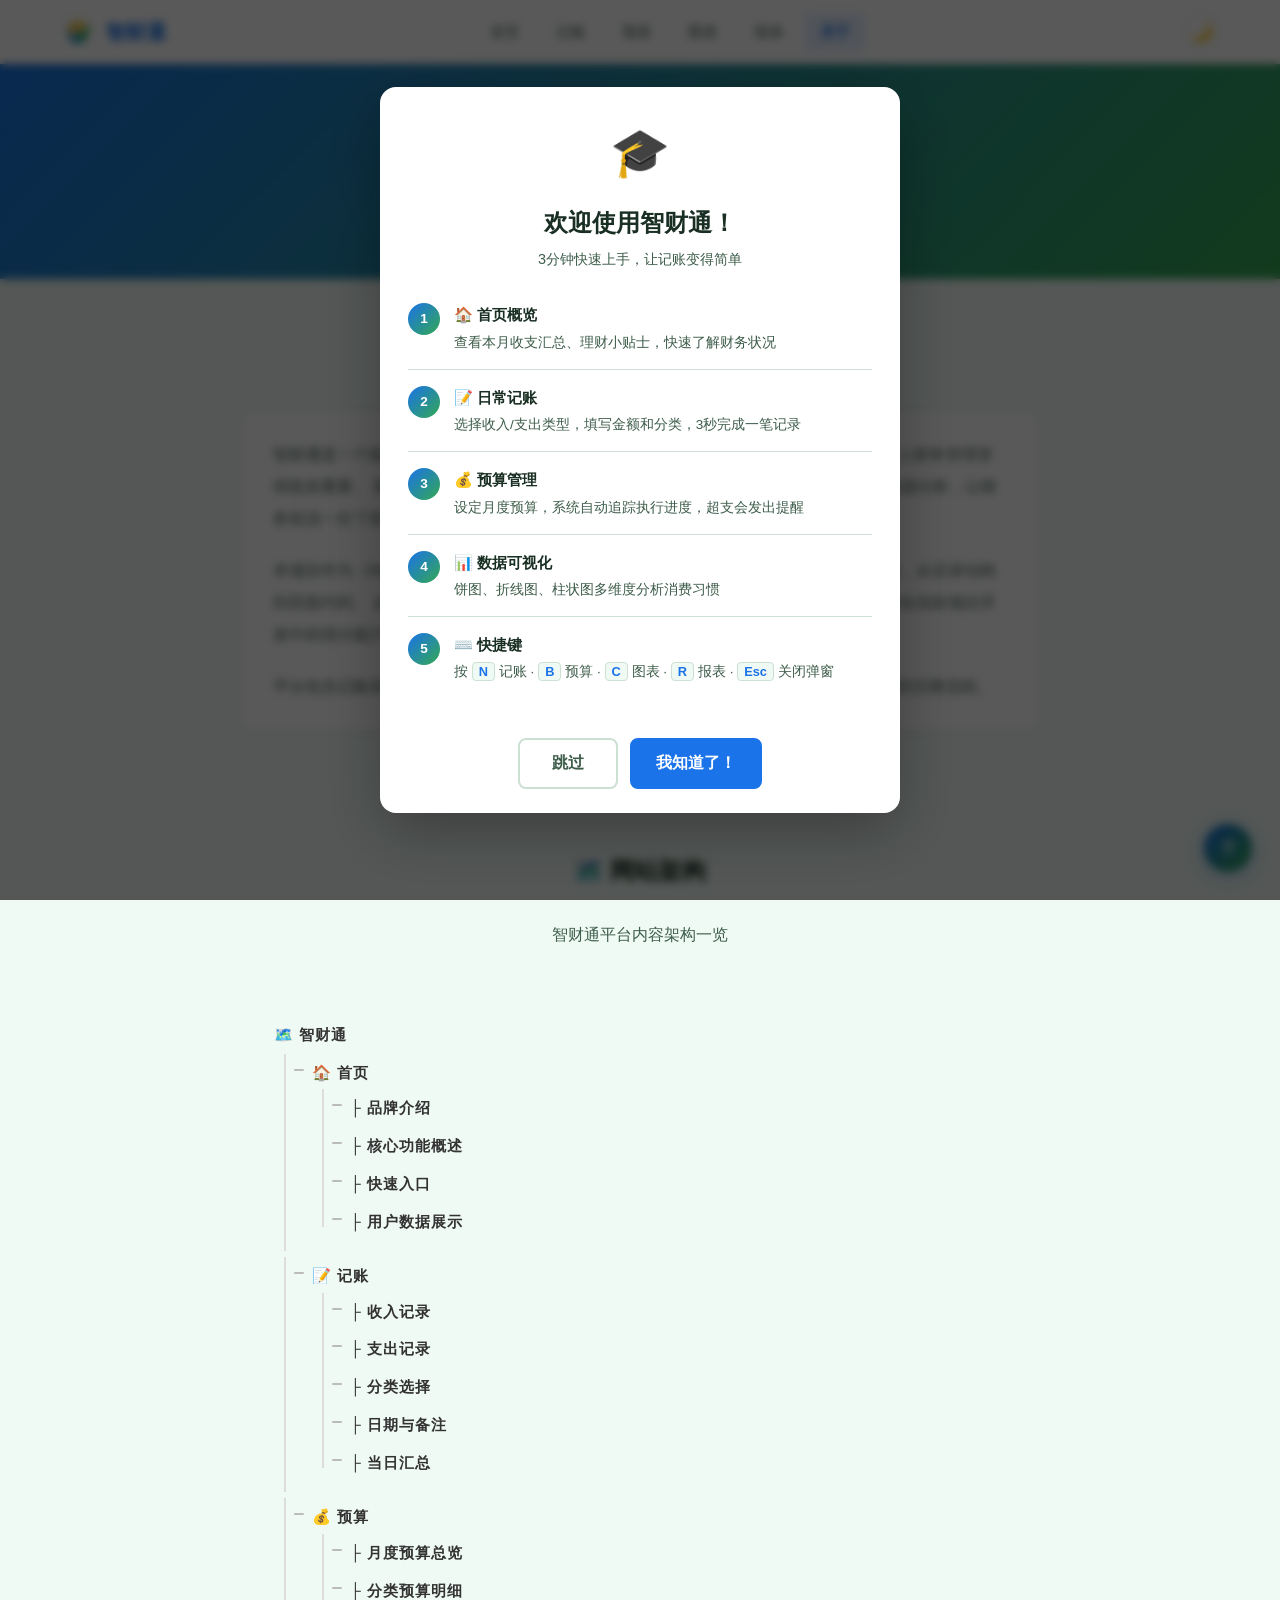
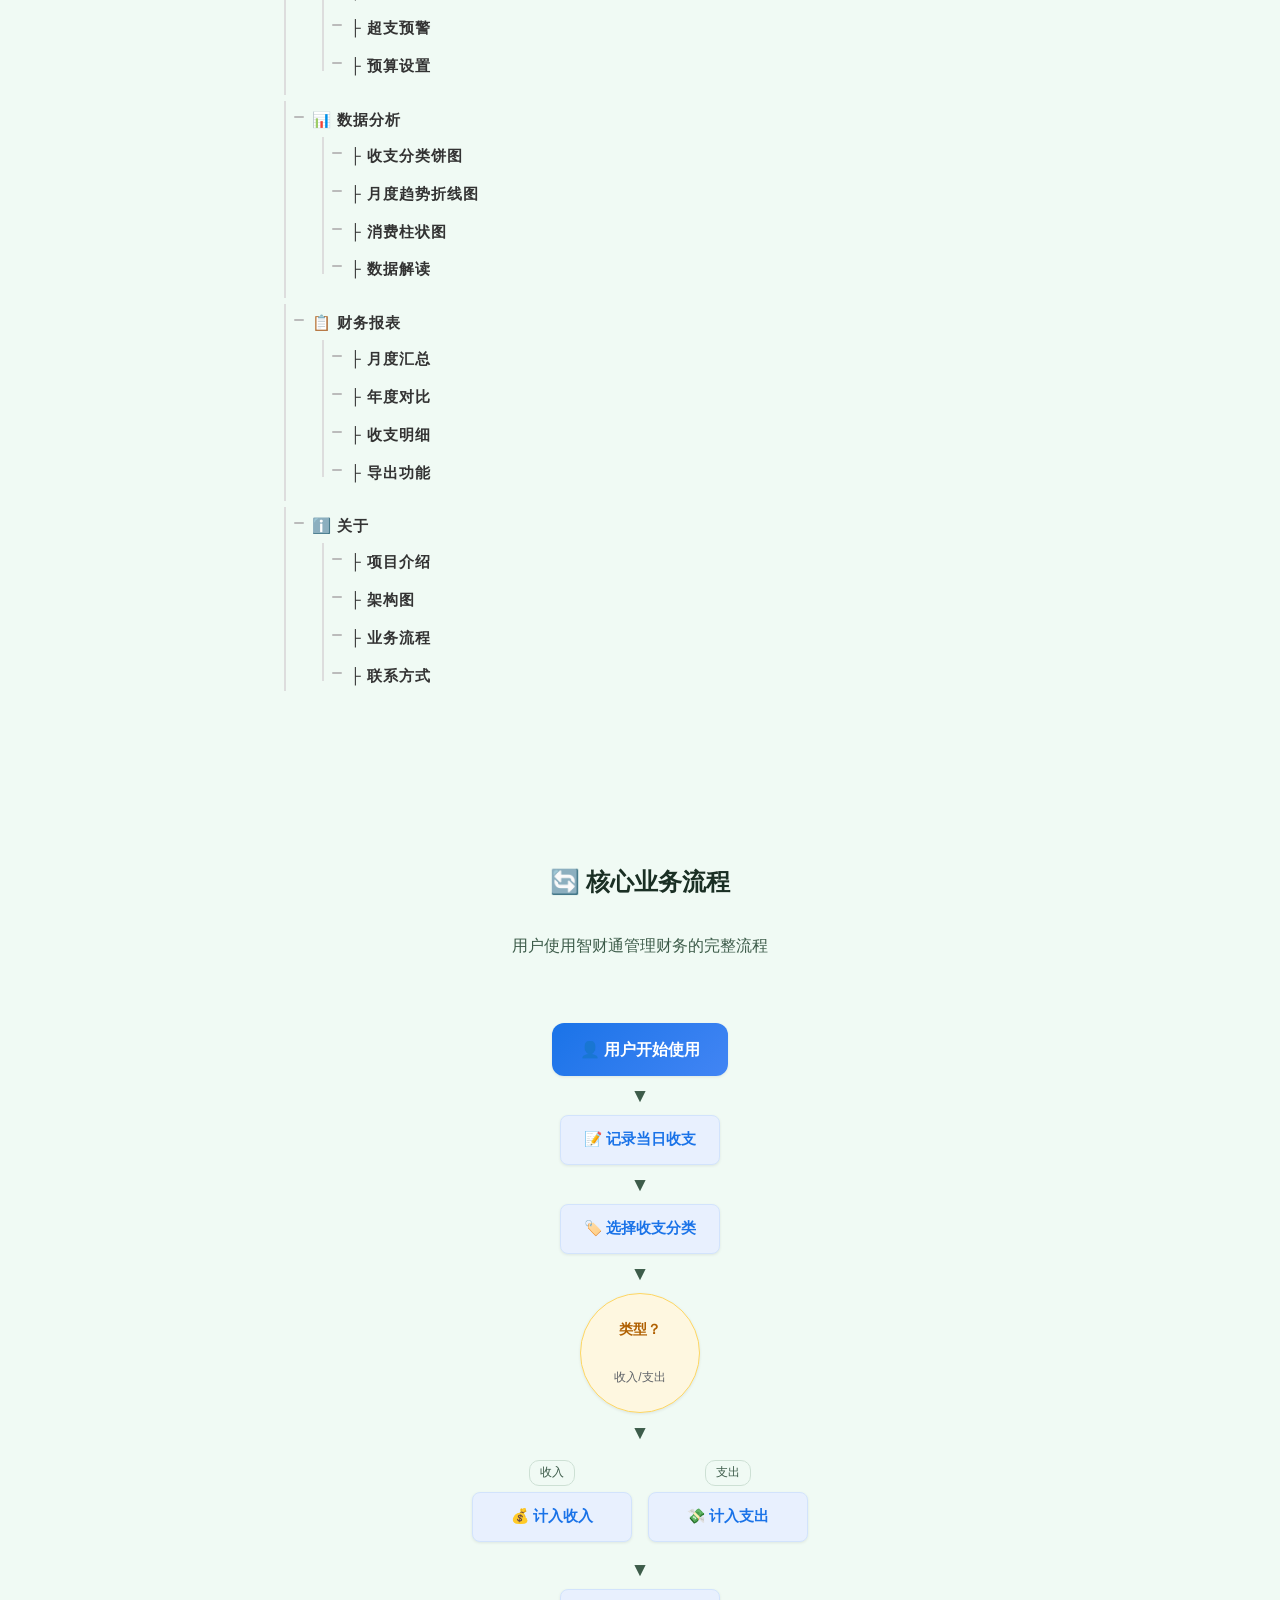
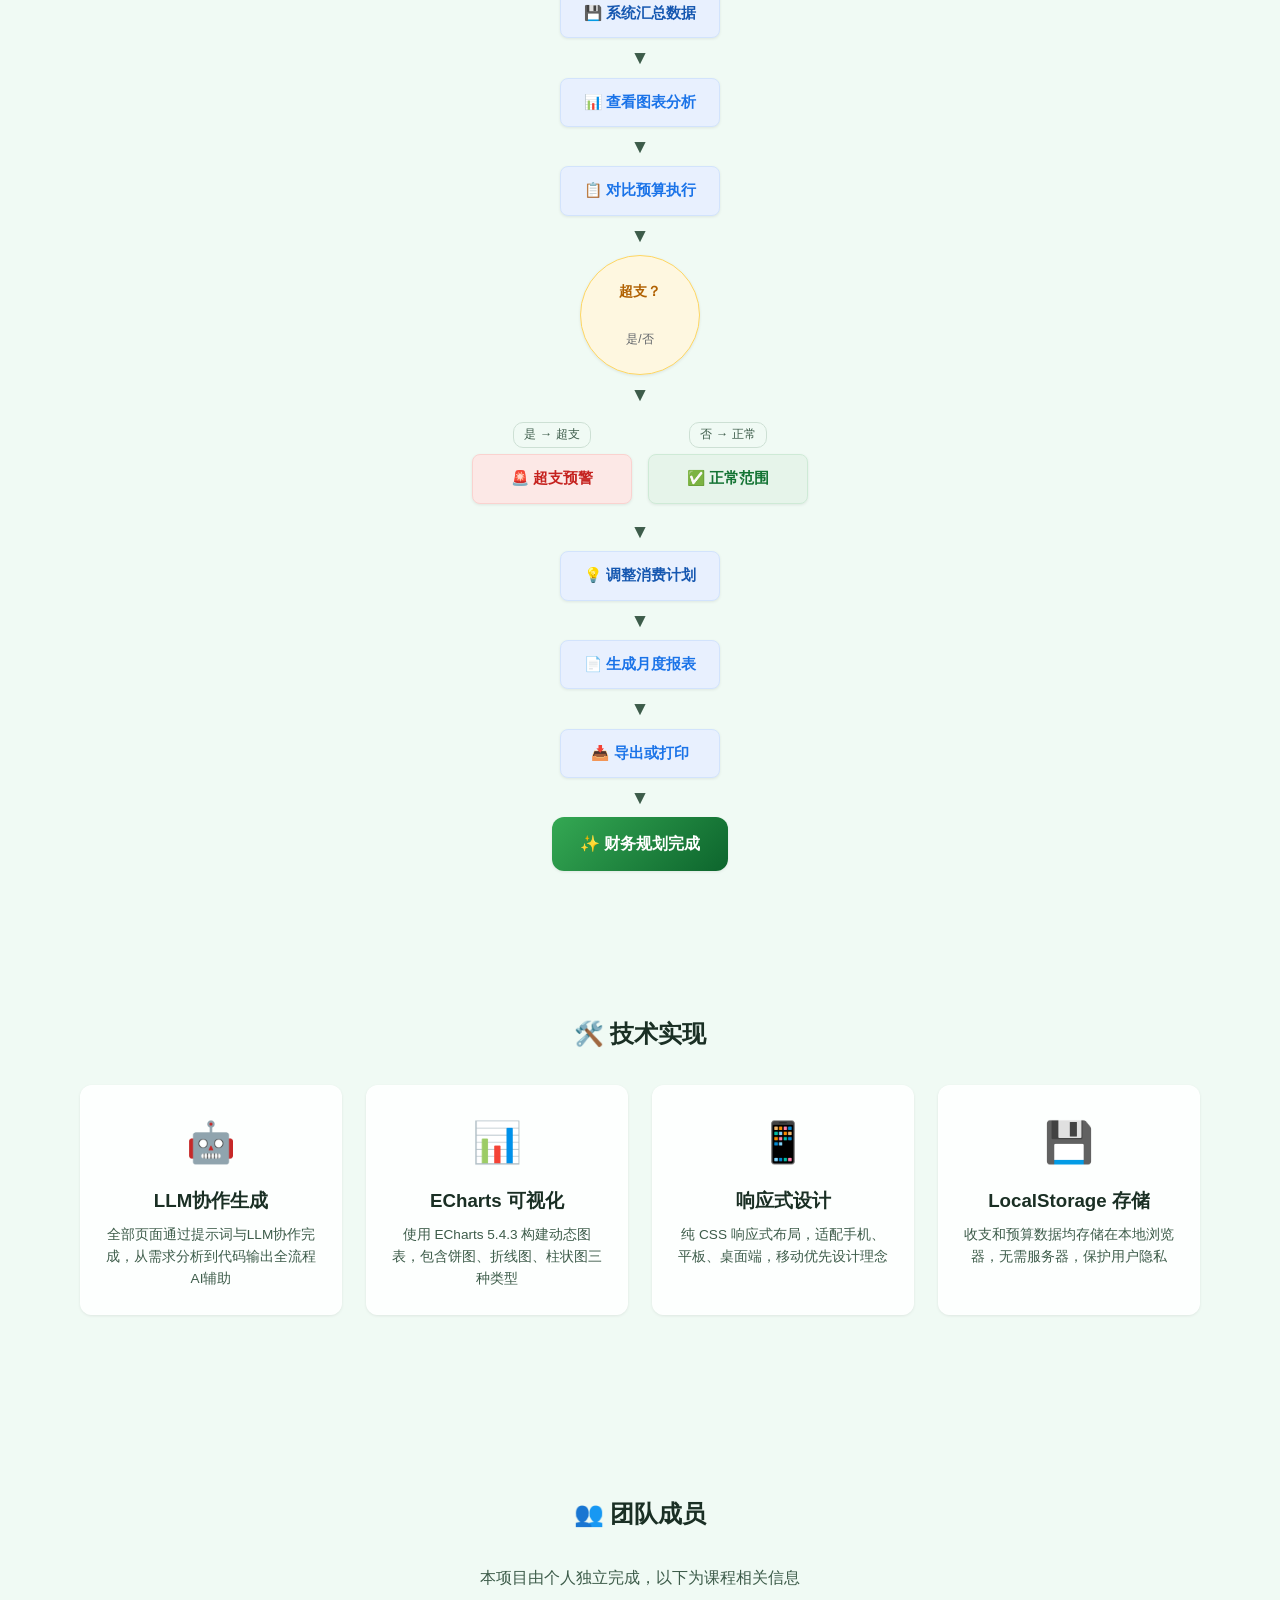
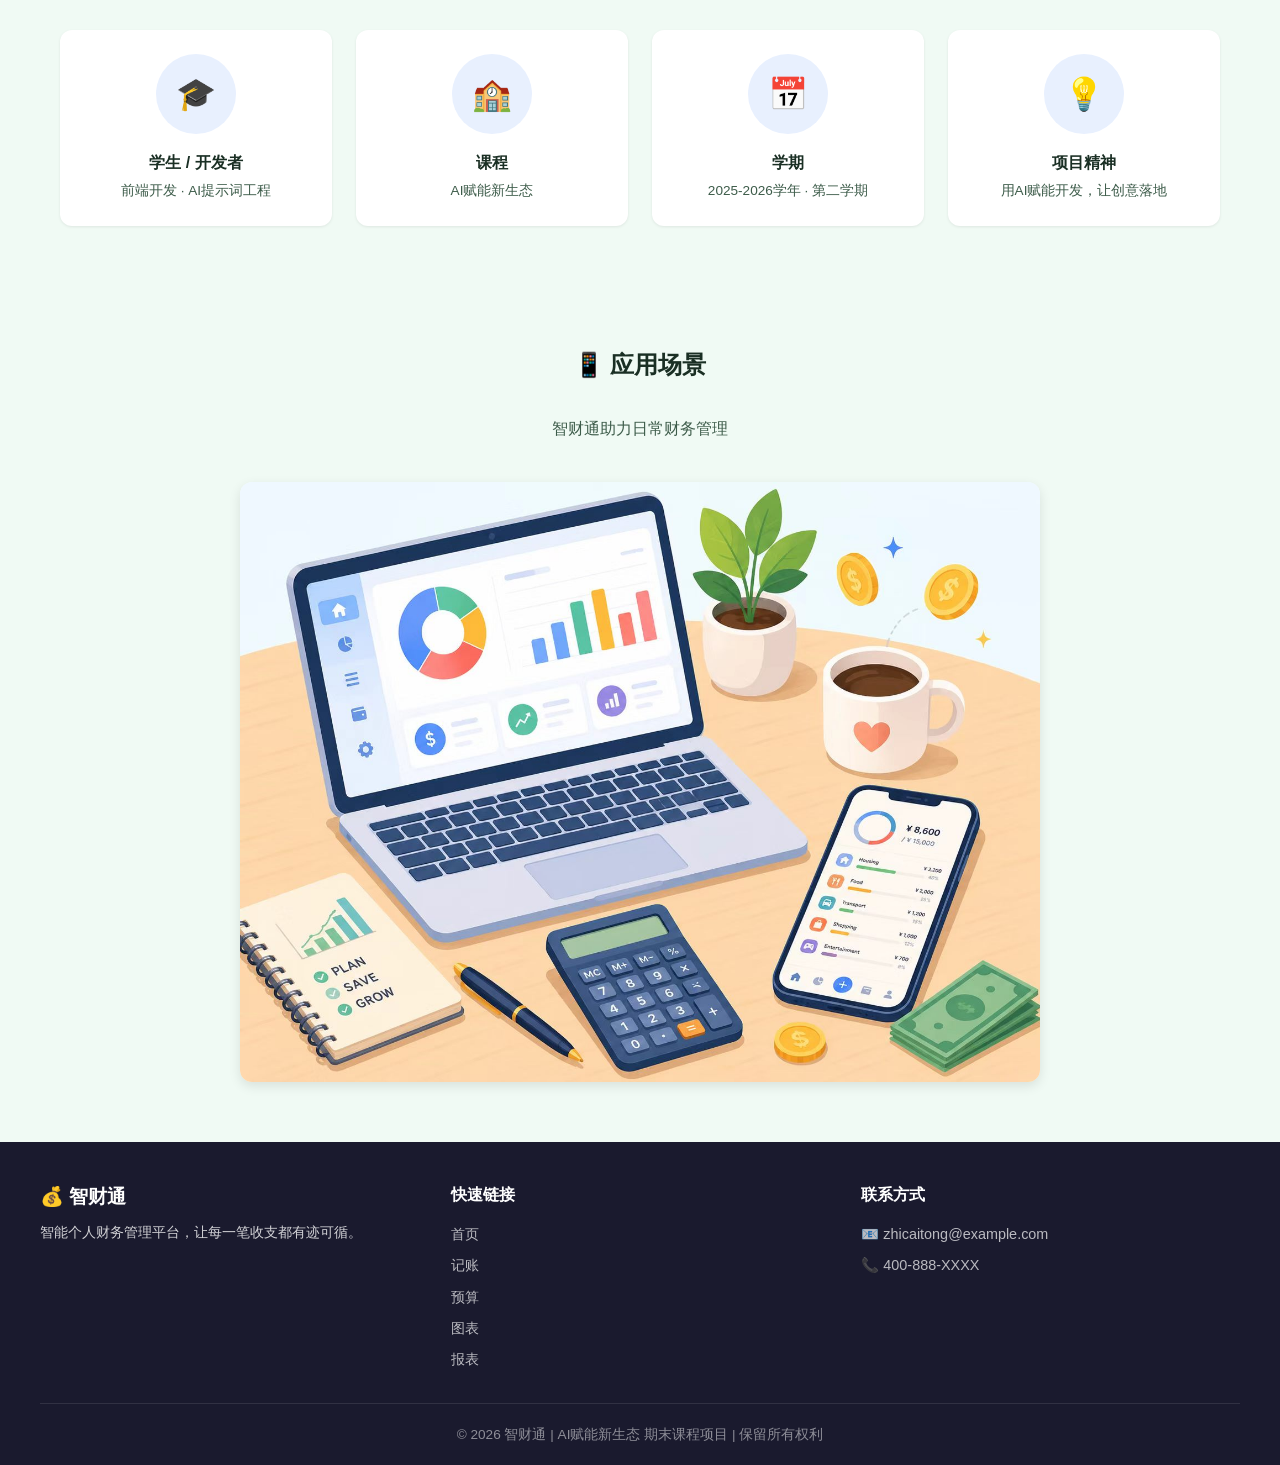
==== about.html @ ffb38a0f "智财通H5移动版 - 初始提交" ====
<!DOCTYPE html>
<html lang="zh-CN">
<head>
  <meta charset="UTF-8">
  <meta name="viewport" content="width=device-width, initial-scale=1.0, maximum-scale=1.0, user-scalable=no">
  <link rel="manifest" href="manifest.json">
  <meta name="theme-color" content="#1a73e8">
  <meta name="apple-mobile-web-app-capable" content="yes">
  <meta name="apple-mobile-web-app-status-bar-style" content="default">
  <meta name="apple-mobile-web-app-title" content="智财通">
  <link rel="apple-touch-icon" href="images/logo.jpg">
  <title>关于 - 智财通</title>
  <link rel="stylesheet" href="css/style.css">
  <link rel="stylesheet" href="https://cdnjs.cloudflare.com/ajax/libs/font-awesome/4.7.0/css/font-awesome.min.css">
</head>
<body>
  <!-- 导航栏 -->
  <nav class="navbar">
    <div class="navbar__inner">
      <a href="index.html" class="navbar__logo">
        <img src="images/logo.jpg" alt="智财通" class="navbar__logo-img">
        <span class="navbar__logo-text">智财通</span>
      </a>
      <input type="checkbox" id="nav-toggle" class="navbar__toggle-checkbox">
      <label for="nav-toggle" class="navbar__hamburger">
        <span class="navbar__hamburger-line"></span>
        <span class="navbar__hamburger-line"></span>
        <span class="navbar__hamburger-line"></span>
      </label>
      <div class="navbar__links">
        <a href="index.html" class="navbar__link">首页</a>
        <a href="record.html" class="navbar__link">记账</a>
        <a href="budget.html" class="navbar__link">预算</a>
        <a href="chart.html" class="navbar__link">图表</a>
        <a href="report.html" class="navbar__link">报表</a>
        <a href="about.html" class="navbar__link navbar__link--active">关于</a>
      </div>
    </div>
  </nav>

  <!-- Hero -->
  <div class="about-hero">
    <div class="container">
      <h1 class="about-hero__title">关于智财通</h1>
      <p class="about-hero__desc">《AI赋能新生态》期末大作业 · 个人财务智能管理平台</p>
    </div>
  </div>

  <!-- 项目介绍 -->
  <section class="about-section">
    <h2 class="about-section__title">📖 项目介绍</h2>
    <div class="about-intro">
      <p>
        智财通是一个面向个人用户打造的智能财务记账管理平台。在当今消费多元化的时代，个人财务管理变得愈发重要。
        我们希望通过这个平台，帮助用户轻松记录每一笔收支，借助智能图表和数据分析，让财务状况一目了然。
      </p>
      <p>
        本项目作为《AI赋能新生态》课程的期末大作业，全程采用 LLM（大语言模型）协作生成，从目录结构到页面代码、
        从数据模拟到可视化图表，每个环节都充分利用了AI提示词工程，展示了AI在实际项目开发中的强大能力。
      </p>
      <p>
        平台包含记账录入、预算管理、数据分析和财务报表四大核心功能，覆盖了个人财务管理的完整流程。
      </p>
    </div>
  </section>

  <!-- 网站架构思维导图（Markmap） -->
  <section class="about-section" style="background: var(--color-bg);">
    <h2 class="about-section__title">🗺️ 网站架构</h2>
    <p class="section-subtitle">智财通平台内容架构一览</p>
    <div class="tree-map" id="treeMap"></div>
  </section>

  <!-- 核心业务流程图（纯CSS实现，无CDN依赖） -->
  <section class="about-section">
    <h2 class="about-section__title">🔄 核心业务流程</h2>
    <p class="section-subtitle">用户使用智财通管理财务的完整流程</p>
    <div class="flowchart" id="flowChart"></div>
  </section>

  <!-- 技术栈说明 -->
  <section class="about-section">
    <h2 class="about-section__title">🛠️ 技术实现</h2>
    <div class="feature-grid about-team" style="padding-top: 0;">
      <div class="card">
        <div class="card__body" style="text-align: center;">
          <div style="font-size: 2.5rem; margin-bottom: 0.75rem;">🤖</div>
          <h3 style="font-weight: 700; margin-bottom: 0.5rem;">LLM协作生成</h3>
          <p style="font-size: 0.85rem; color: var(--color-text-secondary);">
            全部页面通过提示词与LLM协作完成，从需求分析到代码输出全流程AI辅助
          </p>
        </div>
      </div>
      <div class="card">
        <div class="card__body" style="text-align: center;">
          <div style="font-size: 2.5rem; margin-bottom: 0.75rem;">📊</div>
          <h3 style="font-weight: 700; margin-bottom: 0.5rem;">ECharts 可视化</h3>
          <p style="font-size: 0.85rem; color: var(--color-text-secondary);">
            使用 ECharts 5.4.3 构建动态图表，包含饼图、折线图、柱状图三种类型
          </p>
        </div>
      </div>
      <div class="card">
        <div class="card__body" style="text-align: center;">
          <div style="font-size: 2.5rem; margin-bottom: 0.75rem;">📱</div>
          <h3 style="font-weight: 700; margin-bottom: 0.5rem;">响应式设计</h3>
          <p style="font-size: 0.85rem; color: var(--color-text-secondary);">
            纯 CSS 响应式布局，适配手机、平板、桌面端，移动优先设计理念
          </p>
        </div>
      </div>
      <div class="card">
        <div class="card__body" style="text-align: center;">
          <div style="font-size: 2.5rem; margin-bottom: 0.75rem;">💾</div>
          <h3 style="font-weight: 700; margin-bottom: 0.5rem;">LocalStorage 存储</h3>
          <p style="font-size: 0.85rem; color: var(--color-text-secondary);">
            收支和预算数据均存储在本地浏览器，无需服务器，保护用户隐私
          </p>
        </div>
      </div>
    </div>
  </section>

  <!-- 团队成员 -->
  <section class="about-section" style="background: var(--color-bg);">
    <h2 class="about-section__title">👥 团队成员</h2>
    <p class="section-subtitle">本项目由个人独立完成，以下为课程相关信息</p>
    <div class="about-team">
      <div class="about-team__member">
        <div class="about-team__avatar">🎓</div>
        <div class="about-team__name">学生 / 开发者</div>
        <div class="about-team__role">前端开发 · AI提示词工程</div>
      </div>
      <div class="about-team__member">
        <div class="about-team__avatar">🏫</div>
        <div class="about-team__name">课程</div>
        <div class="about-team__role">AI赋能新生态</div>
      </div>
      <div class="about-team__member">
        <div class="about-team__avatar">📅</div>
        <div class="about-team__name">学期</div>
        <div class="about-team__role">2025-2026学年 · 第二学期</div>
      </div>
      <div class="about-team__member">
        <div class="about-team__avatar">💡</div>
        <div class="about-team__name">项目精神</div>
        <div class="about-team__role">用AI赋能开发，让创意落地</div>
      </div>
    </div>
  </section>

  <!-- 应用场景展示 -->
  <section class="about-section">
    <h2 class="about-section__title">📱 应用场景</h2>
    <p class="section-subtitle">智财通助力日常财务管理</p>
    <div style="max-width: 800px; margin: 0 auto; text-align: center;">
      <img src="images/app-scene.jpg" alt="智财通应用场景" style="max-width: 100%; border-radius: var(--radius-lg); box-shadow: var(--shadow-md);">
    </div>
  </section>

  <!-- 页脚 -->
  <footer class="footer">
    <div class="footer__inner">
      <div class="footer__grid">
        <div>
          <p class="footer__brand">💰 智财通</p>
          <p class="footer__desc">智能个人财务管理平台，让每一笔收支都有迹可循。</p>
        </div>
        <div>
          <p class="footer__title">快速链接</p>
          <div class="footer__links">
            <a href="index.html" class="footer__link">首页</a>
            <a href="record.html" class="footer__link">记账</a>
            <a href="budget.html" class="footer__link">预算</a>
            <a href="chart.html" class="footer__link">图表</a>
            <a href="report.html" class="footer__link">报表</a>
          </div>
        </div>
        <div>
          <p class="footer__title">联系方式</p>
          <div class="footer__links">
            <span class="footer__link">📧 zhicaitong@example.com</span>
            <span class="footer__link">📞 400-888-XXXX</span>
          </div>
        </div>
      </div>
      <div class="footer__bottom">
        © 2026 智财通 | AI赋能新生态 期末课程项目 | 保留所有权利
      </div>
    </div>
  </footer>

  <!-- 网站架构树形图（纯CSS+JS实现） -->
  <style>
    .tree-map {
      max-width: 800px; margin: 0 auto; padding: 24px 16px;
      font-family: -apple-system, BlinkMacSystemFont, "Segoe UI", Roboto, sans-serif;
    }
    .tree-map ul { list-style: none; padding-left: 20px; margin: 4px 0; }
    .tree-map > ul { padding-left: 0; }
    .tree-map li { position: relative; padding: 6px 0 6px 18px; line-height: 1.7; font-size: 0.95rem; color: #333; }
    .tree-map li::before { content: ''; position: absolute; left: 0; top: 15px; width: 10px; height: 2px; background: #bbb; border-radius: 1px; }
    .tree-map > ul > li::before { display: none; }
    .tree-map li:last-child::after { content: ''; position: absolute; left: -10px; top: 0; width: 2px; height: calc(100% - 14px); background: #ddd; }
    .tree-map li:only-child::after { display: none; }
    .tree-map li:not(:last-child)::after { content: ''; position: absolute; left: -10px; top: 0; width: 2px; height: 100%; background: #ddd; }
    .tree-root { font-size: 1.3rem; font-weight: 700; color: #1a73e8; padding: 12px 0 8px; letter-spacing: 1px; }
    .tree-lv1 { font-size: 1.08rem; font-weight: 600; color: #34a853; margin-top: 6px; }
    .tree-lv2 { font-size: 0.93rem; color: #5f6368; }
    .tree-icon { margin-right: 5px; }
  </style>
  <script>
    (function(){
      // 纯JS生成架构树
      var data = {
        name: '🗺️ 智财通', cls: 'tree-root', children: [
          { name: '🏠 首页', cls: 'tree-lv1', children: ['品牌介绍','核心功能概述','快速入口','用户数据展示'] },
          { name: '📝 记账', cls: 'tree-lv1', children: ['收入记录','支出记录','分类选择','日期与备注','当日汇总'] },
          { name: '💰 预算', cls: 'tree-lv1', children: ['月度预算总览','分类预算明细','超支预警','预算设置'] },
          { name: '📊 数据分析', cls: 'tree-lv1', children: ['收支分类饼图','月度趋势折线图','消费柱状图','数据解读'] },
          { name: '📋 财务报表', cls: 'tree-lv1', children: ['月度汇总','年度对比','收支明细','导出功能'] },
          { name: 'ℹ️ 关于', cls: 'tree-lv1', children: ['项目介绍','架构图','业务流程','联系方式'] }
        ]
      };
      function buildTree(node) {
        if (typeof node === 'string') return '<li class="tree-lv2"><span class="tree-icon">├</span>' + node + '</li>';
        var html = '<li class="' + (node.cls||'') + '">' + node.name;
        if (node.children && node.children.length) {
          html += '<ul>';
          for (var i=0;i<node.children.length;i++) html += buildTree(node.children[i]);
          html += '</ul>';
        }
        html += '</li>';
        return html;
      }
      var el = document.getElementById('treeMap');
      if (el) el.innerHTML = '<ul>' + buildTree(data) + '</ul>';
    })();
  </script>

  <!-- 纯CSS业务流程图 -->
  <style>
    .flowchart { max-width: 800px; margin: 0 auto; padding: 24px 16px; font-family: var(--font-stack); }
    .flow-step {
      display: flex; align-items: center; justify-content: center; gap: 0;
      padding: 12px 20px;
      border-radius: var(--radius-md);
      font-size: 0.92rem; font-weight: 600; text-align: center;
      transition: all 0.25s ease; cursor: default; position: relative;
      min-width: 160px; box-shadow: var(--shadow-sm);
    }
    .flow-step:hover { transform: translateY(-2px); box-shadow: var(--shadow-md); }
    .flow-start { background: linear-gradient(135deg, #1a73e8, #4285f4); color: white; border-radius: 12px; padding: 14px 28px; font-size: 1rem; }
    .flow-normal { background: #e8f0fe; color: #1a73e8; border: 1.5px solid #d2e3fc; }
    .flow-decision { background: #fef7e0; color: #b06000; border: 1.5px solid #fdd663; border-radius: 50%; width: 120px; height: 120px; display: flex; align-items: center; justify-content: center; flex-direction: column; min-width: auto; }
    .flow-warn { background: #fce8e6; color: #c5221f; border: 1.5px solid #fad2cf; }
    .flow-ok { background: #e6f4ea; color: #137333; border: 1.5px solid #ceead6; }
    .flow-end { background: linear-gradient(135deg, #34a853, #0d652d); color: white; border-radius: 12px; padding: 14px 28px; font-size: 1rem; }
    [data-theme="dark"] .flow-normal { background: #1a2a4a; color: #8ab4f8; border-color: #2a3f6a; }
    [data-theme="dark"] .flow-decision { background: #3a3010; color: #fdd663; border-color: #5a4a18; }
    [data-theme="dark"] .flow-warn { background: #3a1515; color: #f28b82; border-color: #5a2222; }
    [data-theme="dark"] .flow-ok { background: #1a3020; color: #81c995; border-color: #2a5035; }
    .flow-row { display: flex; align-items: center; justify-content: center; gap: 8px; flex-wrap: wrap; margin: 6px 0; }
    .flow-arrow { font-size: 1.4rem; color: var(--color-text-secondary); font-weight: 400; flex-shrink: 0; }
    .flow-arrow-down { display: flex; flex-direction: column; align-items: center; color: var(--color-text-secondary); font-size: 1.2rem; margin: 4px 0; line-height: 1; }
    .flow-branch { display: flex; align-items: flex-start; gap: 16px; justify-content: center; flex-wrap: wrap; margin: 8px 0; }
    .flow-branch-col { display: flex; flex-direction: column; align-items: center; gap: 6px; }
    .flow-label { font-size: 0.78rem; color: var(--color-text-secondary); background: var(--color-bg); padding: 2px 10px; border-radius: 10px; border: 1px solid var(--color-border); }
    .flow-center { display: flex; flex-direction: column; align-items: center; gap: 6px; }
  </style>
  <script>
    (function(){
      var fc = document.getElementById('flowChart');
      if (!fc) return;
      fc.innerHTML =
        '<div class="flow-center">' +
          '<div class="flow-step flow-start">👤 用户开始使用</div>' +
          '<div class="flow-arrow-down">▼</div>' +
          '<div class="flow-step flow-normal">📝 记录当日收支</div>' +
          '<div class="flow-arrow-down">▼</div>' +
          '<div class="flow-step flow-normal">🏷️ 选择收支分类</div>' +
          '<div class="flow-arrow-down">▼</div>' +
          '<div class="flow-step flow-decision"><span style="font-size:0.85rem;">类型？</span><br><span style="font-size:0.75rem;font-weight:400;color:#5f6368;margin-top:4px;">收入/支出</span></div>' +
          '<div class="flow-arrow-down">▼</div>' +
          '<div class="flow-branch">' +
            '<div class="flow-branch-col">' +
              '<span class="flow-label">收入</span>' +
              '<div class="flow-step flow-normal">💰 计入收入</div>' +
            '</div>' +
            '<div class="flow-branch-col">' +
              '<span class="flow-label">支出</span>' +
              '<div class="flow-step flow-normal">💸 计入支出</div>' +
            '</div>' +
          '</div>' +
          '<div class="flow-arrow-down">▼</div>' +
          '<div class="flow-step flow-normal" style="background:#e8f0fe;color:#1557b0;">💾 系统汇总数据</div>' +
          '<div class="flow-arrow-down">▼</div>' +
          '<div class="flow-step flow-normal">📊 查看图表分析</div>' +
          '<div class="flow-arrow-down">▼</div>' +
          '<div class="flow-step flow-normal">📋 对比预算执行</div>' +
          '<div class="flow-arrow-down">▼</div>' +
          '<div class="flow-step flow-decision"><span style="font-size:0.85rem;">超支？</span><br><span style="font-size:0.75rem;font-weight:400;color:#5f6368;margin-top:4px;">是/否</span></div>' +
          '<div class="flow-arrow-down">▼</div>' +
          '<div class="flow-branch">' +
            '<div class="flow-branch-col">' +
              '<span class="flow-label">是 → 超支</span>' +
              '<div class="flow-step flow-warn">🚨 超支预警</div>' +
            '</div>' +
            '<div class="flow-branch-col">' +
              '<span class="flow-label">否 → 正常</span>' +
              '<div class="flow-step flow-ok">✅ 正常范围</div>' +
            '</div>' +
          '</div>' +
          '<div class="flow-arrow-down">▼</div>' +
          '<div class="flow-step flow-normal" style="background:#e8f0fe;color:#1557b0;">💡 调整消费计划</div>' +
          '<div class="flow-arrow-down">▼</div>' +
          '<div class="flow-step flow-normal">📄 生成月度报表</div>' +
          '<div class="flow-arrow-down">▼</div>' +
          '<div class="flow-step flow-normal">📥 导出或打印</div>' +
          '<div class="flow-arrow-down">▼</div>' +
          '<div class="flow-step flow-end">✨ 财务规划完成</div>' +
        '</div>';
    })();
  </script>

  <script src="js/main.js"></script>

  <!-- 注册 Service Worker -->
  <script>
  if ('serviceWorker' in navigator) {
    navigator.serviceWorker.register('sw.js').catch(function() {});
  }
  </script>
</body>
</html>
---- css/style.css ----
﻿/* ============================================
   智财通 - 个人财务智能管理平台
   全局响应式样式文件
   ============================================ */

/* --- CSS Variables --- */
:root {
  --color-primary: #1a73e8;
  --color-primary-light: #e8f0fe;
  --color-secondary: #34a853;
  --color-warning: #ea4335;
  --color-warning-light: #fce8e6;
  /* --color-bg 由 main.js 随机护眼色覆盖 */
  --color-bg: #f8f9fa;
  --color-white: #ffffff;
  --color-text: #202124;
  --color-text-secondary: #5f6368;
  --color-border: #dadce0;
  --color-card-shadow: rgba(0, 0, 0, 0.1);
  --radius-sm: 6px;
  --radius-md: 8px;
  --radius-lg: 12px;
  --radius-xl: 16px;
  --shadow-sm: 0 1px 3px rgba(0,0,0,0.08);
  --shadow-md: 0 4px 12px rgba(0,0,0,0.1);
  --shadow-lg: 0 8px 24px rgba(0,0,0,0.12);
  --shadow-hover: 0 8px 20px rgba(0,0,0,0.15);
  --transition: 0.3s ease;
  --max-width: 1200px;
  --nav-height: 64px;
  --font-stack: -apple-system, BlinkMacSystemFont, "Segoe UI", Roboto, "Helvetica Neue", Arial, sans-serif;
}

/* --- Global Reset --- */
*, *::before, *::after {
  box-sizing: border-box;
  margin: 0;
  padding: 0;
}

html {
  scroll-behavior: smooth;
  font-size: 16px;
}

body {
  font-family: var(--font-stack);
  color: var(--color-text);
  background-color: var(--color-bg);
  line-height: 1.6;
  min-height: 100vh;
  -webkit-font-smoothing: antialiased;
}

a {
  text-decoration: none;
  color: inherit;
}

ul, ol {
  list-style: none;
}

img {
  max-width: 100%;
  display: block;
}

button {
  cursor: pointer;
  border: none;
  background: none;
  font-family: inherit;
  font-size: inherit;
}

input, select, textarea {
  font-family: inherit;
  font-size: inherit;
}

/* --- Utility Classes --- */
.container {
  width: 100%;
  max-width: var(--max-width);
  margin: 0 auto;
  padding: 0 20px;
}

.section-title {
  font-size: 1.75rem;
  font-weight: 700;
  text-align: center;
  margin-bottom: 0.5rem;
  color: var(--color-text);
}

.section-subtitle {
  text-align: center;
  color: var(--color-text-secondary);
  margin-bottom: 2.5rem;
  font-size: 1rem;
}

/* ============================================
   Navbar
   ============================================ */
.navbar {
  position: fixed;
  top: 0;
  left: 0;
  right: 0;
  height: var(--nav-height);
  background: var(--color-white);
  box-shadow: var(--shadow-sm);
  z-index: 1000;
  transition: box-shadow var(--transition);
}

.navbar__inner {
  display: flex;
  align-items: center;
  justify-content: space-between;
  height: 100%;
  max-width: var(--max-width);
  margin: 0 auto;
  padding: 0 20px;
}

.navbar__logo {
  display: flex;
  align-items: center;
  gap: 10px;
  font-size: 1.25rem;
  font-weight: 700;
  color: var(--color-primary);
  flex-shrink: 0;
}

.navbar__logo-icon {
  width: 36px;
  height: 36px;
  background: linear-gradient(135deg, var(--color-primary), var(--color-secondary));
  border-radius: var(--radius-sm);
  display: flex;
  align-items: center;
  justify-content: center;
  color: white;
  font-size: 1.1rem;
}

.navbar__logo-img {
  height: 36px;
  width: auto;
  border-radius: 4px;
}

.navbar__logo-text {
  white-space: nowrap;
}

.navbar__links {
  display: flex;
  align-items: center;
  gap: 4px;
}

.navbar__link {
  padding: 8px 16px;
  border-radius: var(--radius-sm);
  font-size: 0.95rem;
  font-weight: 500;
  color: var(--color-text-secondary);
  transition: all var(--transition);
  white-space: nowrap;
}

.navbar__link:hover {
  color: var(--color-primary);
  background: var(--color-primary-light);
}

.navbar__link--active {
  color: var(--color-primary);
  background: var(--color-primary-light);
  font-weight: 600;
}

/* Hamburger Menu (Checkbox Hack) */
.navbar__toggle-checkbox {
  display: none;
}

.navbar__hamburger {
  display: none;
  flex-direction: column;
  justify-content: center;
  gap: 5px;
  width: 36px;
  height: 36px;
  cursor: pointer;
  padding: 6px;
  border-radius: var(--radius-sm);
  transition: background var(--transition);
}

.navbar__hamburger:hover {
  background: var(--color-primary-light);
}

.navbar__hamburger-line {
  display: block;
  width: 100%;
  height: 2px;
  background: var(--color-text);
  border-radius: 2px;
  transition: all 0.3s ease;
  transform-origin: center;
}

/* Hamburger Animation */
.navbar__toggle-checkbox:checked ~ .navbar__hamburger .navbar__hamburger-line:nth-child(1) {
  transform: translateY(7px) rotate(45deg);
}

.navbar__toggle-checkbox:checked ~ .navbar__hamburger .navbar__hamburger-line:nth-child(2) {
  opacity: 0;
  transform: scaleX(0);
}

.navbar__toggle-checkbox:checked ~ .navbar__hamburger .navbar__hamburger-line:nth-child(3) {
  transform: translateY(-7px) rotate(-45deg);
}

/* ============================================
   Hero Section
   ============================================ */
.hero {
  padding-top: calc(var(--nav-height) + 60px);
  padding-bottom: 80px;
  background-color: #1a73e8;
  color: white;
  text-align: center;
  position: relative;
  overflow: hidden;
}

/* Hero 底部渐变过渡 */
.hero__bg-img {
  position: absolute;
  top: 0;
  left: 0;
  width: 100%;
  height: 100%;
  object-fit: cover;
  opacity: 0.35;
  z-index: 0;
}

.hero::before {
  content: '';
  position: absolute;
  top: -50%;
  right: -20%;
  width: 600px;
  height: 600px;
  background: rgba(255,255,255,0.05);
  border-radius: 50%;
  pointer-events: none;
}

.hero::after {
  content: '';
  position: absolute;
  bottom: 0;
  left: 0;
  width: 100%;
  height: 120px;
  background: linear-gradient(to bottom, transparent, var(--color-bg));
  z-index: 2;
  pointer-events: none;
}

.hero__content {
  position: relative;
  z-index: 1;
}

.hero__slogan {
  font-size: 2.5rem;
  font-weight: 800;
  margin-bottom: 1rem;
  letter-spacing: 2px;
}

.hero__subtitle {
  font-size: 1.2rem;
  margin-bottom: 2.5rem;
  opacity: 0.9;
  font-weight: 300;
}

.hero__buttons {
  display: flex;
  justify-content: center;
  gap: 16px;
  flex-wrap: wrap;
}

/* ============================================
   Buttons
   ============================================ */
.btn {
  display: inline-flex;
  align-items: center;
  justify-content: center;
  gap: 8px;
  padding: 12px 24px;
  border-radius: var(--radius-md);
  font-size: 1rem;
  font-weight: 600;
  transition: all var(--transition);
  border: 2px solid transparent;
  cursor: pointer;
  text-align: center;
  line-height: 1.4;
}

.btn--primary {
  background: var(--color-primary);
  color: white;
  border-color: var(--color-primary);
}

.btn--primary:hover {
  background: #1557b0;
  border-color: #1557b0;
  transform: translateY(-2px);
  box-shadow: var(--shadow-md);
}

.btn--secondary {
  background: transparent;
  color: white;
  border-color: rgba(255,255,255,0.7);
}

.btn--secondary:hover {
  background: rgba(255,255,255,0.15);
  border-color: white;
  transform: translateY(-2px);
}

.btn--white {
  background: white;
  color: var(--color-primary);
  border-color: white;
}

.btn--white:hover {
  background: #f0f0f0;
  transform: translateY(-2px);
  box-shadow: var(--shadow-md);
}

.btn--block {
  width: 100%;
}

.btn--sm {
  padding: 8px 16px;
  font-size: 0.875rem;
}

.btn--danger {
  background: var(--color-warning);
  color: white;
  border-color: var(--color-warning);
}

.btn--danger:hover {
  background: #c5221f;
  border-color: #c5221f;
}

/* ============================================
   Feature Grid
   ============================================ */
.feature-grid {
  display: grid;
  grid-template-columns: 1fr;
  gap: 24px;
  padding: 60px 20px;
  max-width: var(--max-width);
  margin: 0 auto;
}

.feature-grid__item {
  background: var(--color-white);
  border-radius: var(--radius-lg);
  padding: 32px 24px;
  text-align: center;
  box-shadow: var(--shadow-sm);
  transition: all var(--transition);
  cursor: default;
}

.feature-grid__item:hover {
  transform: translateY(-4px);
  box-shadow: var(--shadow-hover);
}

.feature-grid__icon {
  font-size: 2.5rem;
  margin-bottom: 1rem;
  display: block;
}

.feature-grid__title {
  font-size: 1.15rem;
  font-weight: 700;
  margin-bottom: 0.5rem;
  color: var(--color-text);
}

.feature-grid__desc {
  font-size: 0.9rem;
  color: var(--color-text-secondary);
  line-height: 1.6;
}

/* ============================================
   Cards
   ============================================ */
.card {
  background: var(--color-white);
  border-radius: var(--radius-lg);
  box-shadow: var(--shadow-sm);
  transition: all var(--transition);
  overflow: hidden;
}

.card:hover {
  transform: translateY(-4px);
  box-shadow: var(--shadow-hover);
}

.card__body {
  padding: 24px;
}

.card__title {
  font-size: 1.1rem;
  font-weight: 700;
  margin-bottom: 0.75rem;
}

/* ============================================
   Chart Components
   ============================================ */
.chart-container {
  background: var(--color-white);
  border-radius: var(--radius-lg);
  box-shadow: var(--shadow-sm);
  padding: 24px;
  margin: 24px 0;
}

.chart-container__title {
  font-size: 1.2rem;
  font-weight: 700;
  margin-bottom: 1rem;
  text-align: center;
}

.chart-tabs {
  display: flex;
  justify-content: center;
  gap: 8px;
  margin-bottom: 1.5rem;
  flex-wrap: wrap;
}

.tab-btn {
  padding: 8px 20px;
  border-radius: 20px;
  font-size: 0.9rem;
  font-weight: 500;
  color: var(--color-text-secondary);
  background: var(--color-bg);
  border: 1px solid var(--color-border);
  transition: all var(--transition);
  cursor: pointer;
}

.tab-btn:hover {
  color: var(--color-primary);
  border-color: var(--color-primary);
}

.tab-btn--active {
  background: var(--color-primary);
  color: white;
  border-color: var(--color-primary);
}

.tab-btn--active:hover {
  background: #1557b0;
  color: white;
}

.chart-box {
  width: 100%;
  height: 400px;
}

.chart-box--hidden {
  display: none;
}

/* ============================================
   Forms
   ============================================ */
.form-group {
  margin-bottom: 1.25rem;
}

.form-label {
  display: block;
  font-size: 0.875rem;
  font-weight: 600;
  color: var(--color-text);
  margin-bottom: 6px;
}

.form-input {
  width: 100%;
  padding: 10px 14px;
  border: 1.5px solid var(--color-border);
  border-radius: var(--radius-sm);
  font-size: 1rem;
  transition: border-color var(--transition);
  background: var(--color-white);
  color: var(--color-text);
}

.form-input:focus {
  outline: none;
  border-color: var(--color-primary);
  box-shadow: 0 0 0 3px var(--color-primary-light);
}

.form-select {
  width: 100%;
  padding: 10px 14px;
  border: 1.5px solid var(--color-border);
  border-radius: var(--radius-sm);
  font-size: 1rem;
  background: var(--color-white);
  color: var(--color-text);
  cursor: pointer;
}

.form-select:focus {
  outline: none;
  border-color: var(--color-primary);
}

/* Type Toggle Buttons */
.type-toggle {
  display: flex;
  gap: 0;
  border-radius: var(--radius-md);
  overflow: hidden;
  border: 2px solid var(--color-primary);
  margin-bottom: 1.25rem;
}

.type-toggle__btn {
  flex: 1;
  padding: 12px 20px;
  font-size: 1rem;
  font-weight: 600;
  color: var(--color-primary);
  background: var(--color-white);
  border: none;
  transition: all var(--transition);
  cursor: pointer;
}

.type-toggle__btn--active {
  background: var(--color-primary);
  color: white;
}

.type-toggle__btn:hover:not(.type-toggle__btn--active) {
  background: var(--color-primary-light);
}

/* Category Button Group */
.category-group {
  display: flex;
  flex-wrap: wrap;
  gap: 8px;
  margin-bottom: 1.25rem;
}

.category-btn {
  padding: 8px 16px;
  border-radius: 20px;
  font-size: 0.875rem;
  font-weight: 500;
  color: var(--color-text-secondary);
  background: var(--color-bg);
  border: 1px solid var(--color-border);
  transition: all var(--transition);
  cursor: pointer;
}

.category-btn:hover {
  border-color: var(--color-primary);
  color: var(--color-primary);
}

.category-btn--active {
  background: var(--color-primary);
  color: white;
  border-color: var(--color-primary);
}

/* ============================================
   Tables
   ============================================ */
.table-wrapper {
  overflow-x: auto;
  margin: 1.5rem 0;
  border-radius: var(--radius-md);
  box-shadow: var(--shadow-sm);
}

.data-table {
  width: 100%;
  border-collapse: collapse;
  background: var(--color-white);
  font-size: 0.9rem;
}

.data-table th {
  background: var(--color-primary);
  color: white;
  padding: 12px 16px;
  text-align: left;
  font-weight: 600;
  white-space: nowrap;
}

.data-table td {
  padding: 12px 16px;
  border-bottom: 1px solid var(--color-border);
  vertical-align: middle;
}

.data-table tbody tr:hover {
  background: var(--color-primary-light);
}

.data-table tbody tr:last-child td {
  border-bottom: none;
}

/* Budget Status */
.budget-status--normal {
  color: var(--color-secondary);
  font-weight: 600;
}

.budget-status--warning {
  color: #f9ab00;
  font-weight: 600;
}

.budget-status--danger {
  color: var(--color-warning);
  font-weight: 600;
}

.budget-row--warning {
  background: #fff8e1 !important;
}

.budget-row--danger {
  background: var(--color-warning-light) !important;
}

/* Progress Bar */
.progress-bar {
  width: 100%;
  height: 8px;
  background: var(--color-bg);
  border-radius: 4px;
  overflow: hidden;
  margin: 4px 0;
}

.progress-bar__fill {
  height: 100%;
  border-radius: 4px;
  transition: width 0.5s ease;
  background: var(--color-secondary);
}

.progress-bar__fill--warning {
  background: #f9ab00;
}

.progress-bar__fill--danger {
  background: var(--color-warning);
}

/* ============================================
   Records List
   ============================================ */
.records-list {
  margin-top: 1.5rem;
}

.records-list__title {
  font-size: 1.1rem;
  font-weight: 700;
  margin-bottom: 1rem;
  color: var(--color-text);
}

.record-item {
  display: flex;
  align-items: center;
  justify-content: space-between;
  padding: 12px 16px;
  background: var(--color-white);
  border-radius: var(--radius-md);
  margin-bottom: 8px;
  box-shadow: var(--shadow-sm);
  transition: all var(--transition);
}

.record-item:hover {
  box-shadow: var(--shadow-md);
}

.record-item__left {
  display: flex;
  align-items: center;
  gap: 12px;
}

.record-item__icon {
  width: 40px;
  height: 40px;
  border-radius: 50%;
  display: flex;
  align-items: center;
  justify-content: center;
  font-size: 1.1rem;
  flex-shrink: 0;
}

.record-item__icon--income {
  background: #e6f4ea;
  color: var(--color-secondary);
}

.record-item__icon--expense {
  background: var(--color-warning-light);
  color: var(--color-warning);
}

.record-item__info {
  display: flex;
  flex-direction: column;
}

.record-item__category {
  font-weight: 600;
  font-size: 0.95rem;
}

.record-item__note {
  font-size: 0.8rem;
  color: var(--color-text-secondary);
}

.record-item__right {
  display: flex;
  align-items: center;
  gap: 12px;
}

.record-item__amount {
  font-weight: 700;
  font-size: 1rem;
  white-space: nowrap;
}

.record-item__amount--income {
  color: var(--color-secondary);
}

.record-item__amount--expense {
  color: var(--color-warning);
}

.record-item__date {
  font-size: 0.8rem;
  color: var(--color-text-secondary);
  white-space: nowrap;
}

.record-item__delete {
  width: 28px;
  height: 28px;
  border-radius: 50%;
  display: flex;
  align-items: center;
  justify-content: center;
  color: var(--color-text-secondary);
  transition: all var(--transition);
  flex-shrink: 0;
}

.record-item__delete:hover {
  background: var(--color-warning-light);
  color: var(--color-warning);
}

/* Daily Summary */
.daily-summary {
  display: flex;
  gap: 16px;
  padding: 16px;
  background: var(--color-white);
  border-radius: var(--radius-md);
  box-shadow: var(--shadow-sm);
  margin-bottom: 1.5rem;
  flex-wrap: wrap;
}

.daily-summary__item {
  flex: 1;
  min-width: 100px;
  text-align: center;
}

.daily-summary__label {
  font-size: 0.8rem;
  color: var(--color-text-secondary);
  margin-bottom: 4px;
}

.daily-summary__value {
  font-size: 1.2rem;
  font-weight: 700;
}

.daily-summary__value--income {
  color: var(--color-secondary);
}

.daily-summary__value--expense {
  color: var(--color-warning);
}

.daily-summary__value--positive {
  color: var(--color-secondary);
}

.daily-summary__value--negative {
  color: var(--color-warning);
}

/* ============================================
   Modal
   ============================================ */
.modal-overlay {
  position: fixed;
  top: 0;
  left: 0;
  right: 0;
  bottom: 0;
  background: rgba(0,0,0,0.5);
  display: none;
  align-items: center;
  justify-content: center;
  z-index: 2000;
  padding: 20px;
}

.modal-overlay--visible {
  display: flex;
}

.modal {
  background: var(--color-white);
  border-radius: var(--radius-lg);
  width: 100%;
  max-width: 500px;
  max-height: 90vh;
  overflow-y: auto;
  box-shadow: var(--shadow-lg);
  animation: modalIn 0.25s ease;
}

@keyframes modalIn {
  from { opacity: 0; transform: scale(0.95) translateY(10px); }
  to { opacity: 1; transform: scale(1) translateY(0); }
}

.modal__header {
  display: flex;
  align-items: center;
  justify-content: space-between;
  padding: 20px 24px;
  border-bottom: 1px solid var(--color-border);
}

.modal__title {
  font-size: 1.2rem;
  font-weight: 700;
}

.modal__close {
  width: 32px;
  height: 32px;
  border-radius: 50%;
  display: flex;
  align-items: center;
  justify-content: center;
  color: var(--color-text-secondary);
  transition: all var(--transition);
}

.modal__close:hover {
  background: var(--color-bg);
  color: var(--color-text);
}

.modal__body {
  padding: 24px;
}

.modal__footer {
  display: flex;
  gap: 12px;
  justify-content: flex-end;
  padding: 16px 24px;
  border-top: 1px solid var(--color-border);
}

/* ============================================
   Page Sections
   ============================================ */
.page-section {
  padding: 40px 20px;
  max-width: var(--max-width);
  margin: 0 auto;
}

.page-title {
  font-size: 1.75rem;
  font-weight: 700;
  text-align: center;
  padding-top: calc(var(--nav-height) + 40px);
  margin-bottom: 0.5rem;
}

.page-subtitle {
  text-align: center;
  color: var(--color-text-secondary);
  margin-bottom: 2rem;
}

/* ============================================
   About Page
   ============================================ */
.about-hero {
  padding-top: calc(var(--nav-height) + 60px);
  padding-bottom: 60px;
  background: linear-gradient(135deg, #1a73e8 0%, #34a853 100%);
  color: white;
  text-align: center;
}

.about-hero__title {
  font-size: 2rem;
  font-weight: 800;
  margin-bottom: 1rem;
}

.about-hero__desc {
  font-size: 1.1rem;
  opacity: 0.9;
  max-width: 600px;
  margin: 0 auto;
}

.about-section {
  padding: 60px 20px;
  max-width: var(--max-width);
  margin: 0 auto;
}

.about-section__title {
  font-size: 1.5rem;
  font-weight: 700;
  text-align: center;
  margin-bottom: 2rem;
}

.about-team {
  display: grid;
  grid-template-columns: repeat(auto-fit, minmax(200px, 1fr));
  gap: 24px;
  margin-top: 2rem;
}

.about-team__member {
  text-align: center;
  padding: 24px;
  background: var(--color-white);
  border-radius: var(--radius-lg);
  box-shadow: var(--shadow-sm);
}

.about-team__avatar {
  width: 80px;
  height: 80px;
  border-radius: 50%;
  background: var(--color-primary-light);
  display: flex;
  align-items: center;
  justify-content: center;
  margin: 0 auto 1rem;
  font-size: 2rem;
}

.about-team__name {
  font-weight: 700;
  margin-bottom: 4px;
}

.about-team__role {
  font-size: 0.85rem;
  color: var(--color-text-secondary);
}

/* ============================================
   Footer
   ============================================ */
.footer {
  background: #1a1a2e;
  color: rgba(255,255,255,0.8);
  padding: 40px 20px 20px;
  margin-top: auto;
}

.footer__inner {
  max-width: var(--max-width);
  margin: 0 auto;
}

.footer__grid {
  display: grid;
  grid-template-columns: 1fr;
  gap: 32px;
  margin-bottom: 32px;
}

.footer__brand {
  font-size: 1.2rem;
  font-weight: 700;
  color: white;
  margin-bottom: 0.5rem;
}

.footer__desc {
  font-size: 0.9rem;
  line-height: 1.6;
}

.footer__title {
  font-size: 1rem;
  font-weight: 600;
  color: white;
  margin-bottom: 1rem;
}

.footer__links {
  display: flex;
  flex-direction: column;
  gap: 8px;
}

.footer__link {
  font-size: 0.9rem;
  color: rgba(255,255,255,0.7);
  transition: color var(--transition);
}

.footer__link:hover {
  color: white;
}

.footer__bottom {
  border-top: 1px solid rgba(255,255,255,0.1);
  padding-top: 20px;
  text-align: center;
  font-size: 0.85rem;
  color: rgba(255,255,255,0.5);
}

/* ============================================
   Report Page
   ============================================ */
.report-cards {
  display: grid;
  grid-template-columns: 1fr;
  gap: 20px;
  margin-bottom: 2rem;
}

.report-card {
  background: var(--color-white);
  border-radius: var(--radius-lg);
  padding: 24px;
  box-shadow: var(--shadow-sm);
  text-align: center;
}

.report-card__value {
  font-size: 2rem;
  font-weight: 800;
  margin-bottom: 4px;
}

.report-card__value--income {
  color: var(--color-secondary);
}

.report-card__value--expense {
  color: var(--color-warning);
}

.report-card__value--net {
  color: var(--color-primary);
}

.report-card__label {
  font-size: 0.9rem;
  color: var(--color-text-secondary);
}

.report-chart-box {
  width: 100%;
  height: 350px;
  margin: 1.5rem 0;
}

/* ============================================
   Toast Notification
   ============================================ */
.toast {
  position: fixed;
  top: calc(var(--nav-height) + 16px);
  right: 16px;
  padding: 12px 20px;
  border-radius: var(--radius-md);
  color: white;
  font-weight: 500;
  font-size: 0.9rem;
  z-index: 3000;
  animation: toastIn 0.3s ease, toastOut 0.3s ease 2.7s forwards;
  box-shadow: var(--shadow-md);
}

.toast--success {
  background: var(--color-secondary);
}

.toast--error {
  background: var(--color-warning);
}

@keyframes toastIn {
  from { opacity: 0; transform: translateX(100%); }
  to { opacity: 1; transform: translateX(0); }
}

@keyframes toastOut {
  from { opacity: 1; transform: translateX(0); }
  to { opacity: 0; transform: translateX(100%); }
}

/* ============================================
   Responsive - Tablet (768px+)
   ============================================ */
@media (min-width: 768px) {
  .feature-grid {
    grid-template-columns: repeat(2, 1fr);
  }

  .hero__slogan {
    font-size: 3rem;
  }

  .chart-box {
    height: 350px;
  }

  .footer__grid {
    grid-template-columns: repeat(3, 1fr);
  }

  .about-team {
    grid-template-columns: repeat(2, 1fr);
  }

  .report-cards {
    grid-template-columns: repeat(3, 1fr);
  }
}

/* ============================================
   Responsive - Desktop (1025px+)
   ============================================ */
@media (min-width: 1025px) {
  .feature-grid {
    grid-template-columns: repeat(4, 1fr);
  }

  .navbar__hamburger {
    display: none !important;
  }

  .navbar__links {
    display: flex !important;
    position: static;
    flex-direction: row;
    background: none;
    padding: 0;
    box-shadow: none;
  }

  .hero__slogan {
    font-size: 3.5rem;
  }

  .chart-box {
    height: 400px;
  }

  .about-team {
    grid-template-columns: repeat(4, 1fr);
  }
}

/* ============================================
   Responsive - Mobile (<768px)
   ============================================ */
@media (max-width: 1024px) {
  .navbar__hamburger {
    display: flex;
  }

  .navbar__links {
    display: none;
    position: absolute;
    top: var(--nav-height);
    left: 0;
    right: 0;
    background: var(--color-white);
    flex-direction: column;
    padding: 16px 20px;
    box-shadow: var(--shadow-md);
    gap: 4px;
  }

  .navbar__toggle-checkbox:checked ~ .navbar__links {
    display: flex;
  }

  .navbar__link {
    padding: 12px 16px;
    width: 100%;
    border-radius: var(--radius-sm);
  }
}

@media (max-width: 767px) {
  .hero__slogan {
    font-size: 1.75rem;
  }

  .hero__subtitle {
    font-size: 1rem;
  }

  .hero__buttons {
    flex-direction: column;
    align-items: center;
  }

  .chart-box {
    height: 300px;
  }

  .page-title {
    font-size: 1.4rem;
  }

  .daily-summary {
    flex-direction: column;
    gap: 8px;
  }

  .daily-summary__item {
    display: flex;
    justify-content: space-between;
    text-align: left;
  }

  .modal {
    margin: 10px;
  }

  .record-item {
    flex-wrap: wrap;
    gap: 8px;
  }

  .record-item__right {
    width: 100%;
    justify-content: space-between;
  }
}

/* ============================================
   H5 移动端专项优化
   ============================================ */

/* --- 触控优化：所有交互元素至少44px --- */
@media (max-width: 767px) {
  .btn,
  .navbar__link,
  .record-item__delete,
  input[type="submit"],
  button {
    min-height: 44px;
    min-width: 44px;
  }

  input, select, textarea {
    font-size: 16px !important; /* 阻止iOS缩放 */
  }

  /* 表格横向滑动 */
  .budget-table,
  .record-list,
  .report-table {
    -webkit-overflow-scrolling: touch;
  }

  /* 卡片间距优化 */
  .card,
  .report-card {
    padding: 16px;
    margin-bottom: 12px;
  }

  /* 表单全宽 */
  .form-group input,
  .form-group select,
  .form-group textarea {
    width: 100%;
  }

  /* 模态框全屏化 */
  .modal,
  .tour-modal {
    width: 100vw;
    max-width: 100vw;
    margin: 0;
    border-radius: 16px 16px 0 0;
    position: fixed;
    bottom: 0;
    left: 0;
  }

  .modal-overlay,
  .tour-overlay {
    align-items: flex-end;
  }

  /* 导航栏汉堡菜单增强 */
  .navbar__hamburger {
    padding: 10px;
  }

  .navbar__links {
    max-height: 70vh;
    overflow-y: auto;
    border-radius: 0 0 16px 16px;
  }

  /* Home Hero 缩小 */
  .hero__slogan {
    font-size: 1.5rem;
    line-height: 1.3;
  }

  .hero__subtitle {
    font-size: 0.95rem;
  }

  .hero {
    padding: 32px 16px 48px;
  }

  /* 首页卡片2列布局 */
  .feature-grid {
    grid-template-columns: 1fr 1fr;
    gap: 10px;
  }

  .feature-card {
    padding: 14px 10px;
  }

  /* 记账条目堆叠 */
  .record-item {
    flex-direction: column;
    align-items: flex-start;
    padding: 14px;
  }

  .record-item__right {
    width: 100%;
    justify-content: space-between;
    margin-top: 8px;
  }

  /* 预算行优化 */
  .budget-progress-item {
    padding: 12px;
  }

  /* 新手引导适配 */
  .tour-help-btn {
    bottom: 80px;
    right: 16px;
  }

  .tour-step {
    padding: 12px 0;
  }
}

/* --- 极窄屏 (iPhone SE / 320-374px) --- */
@media (max-width: 374px) {
  .hero__slogan {
    font-size: 1.35rem;
  }

  .feature-grid {
    grid-template-columns: 1fr;
  }

  .home-stat-card {
    padding: 14px 10px;
  }

  .navbar__logo-text {
    font-size: 0.95rem;
  }
}

/* --- 底部安全区 (iPhone X+有刘海/圆角) --- */
@supports (padding-bottom: env(safe-area-inset-bottom)) {
  body {
    padding-bottom: env(safe-area-inset-bottom);
  }

  .tour-help-btn {
    bottom: calc(80px + env(safe-area-inset-bottom));
  }
}

/* ============================================
   Mermaid Diagram Styles
   ============================================ */
.mermaid-container {
  background: var(--color-white);
  border-radius: var(--radius-lg);
  padding: 24px;
  box-shadow: var(--shadow-sm);
  margin: 2rem 0;
  overflow-x: auto;
}

/* ============================================
   Markmap Styles
   ============================================ */
.markmap-container {
  background: var(--color-white);
  border-radius: var(--radius-lg);
  padding: 24px;
  box-shadow: var(--shadow-sm);
  margin: 2rem 0;
  min-height: 400px;
}

/* ============================================
   优化1: 玻璃拟态卡片
   ============================================ */
.card {
  background: rgba(255,255,255,0.85);
  backdrop-filter: blur(12px);
  -webkit-backdrop-filter: blur(12px);
  border: 1px solid rgba(255,255,255,0.3);
}

/* ============================================
   优化2: 按钮微动效增强
   ============================================ */
.btn {
  transition: all 0.25s cubic-bezier(0.34, 1.56, 0.64, 1);
}
.btn:hover {
  transform: translateY(-2px) scale(1.02);
}
.btn:active {
  transform: translateY(0) scale(0.98) !important;
}

/* ============================================
   优化3: 导航栏滚动阴影
   ============================================ */
.navbar.navbar--scrolled {
  box-shadow: 0 4px 20px rgba(0,0,0,0.12);
  background: rgba(255,255,255,0.92);
  backdrop-filter: blur(10px);
  -webkit-backdrop-filter: blur(10px);
}

/* ============================================
   优化4: 数字滚动动画
   ============================================ */
@keyframes countUp {
  from { opacity: 0; transform: translateY(10px); }
  to { opacity: 1; transform: translateY(0); }
}
.animate-count {
  animation: countUp 0.6s ease-out forwards;
}

/* ============================================
   优化5: 记录项入场动画
   ============================================ */
@keyframes slideInUp {
  from { opacity: 0; transform: translateY(16px); }
  to { opacity: 1; transform: translateY(0); }
}
.record-item {
  animation: slideInUp 0.35s ease-out backwards;
}
.record-item:nth-child(1) { animation-delay: 0.05s; }
.record-item:nth-child(2) { animation-delay: 0.1s; }
.record-item:nth-child(3) { animation-delay: 0.15s; }
.record-item:nth-child(4) { animation-delay: 0.2s; }
.record-item:nth-child(5) { animation-delay: 0.25s; }

/* ============================================
   优化6: 预算超支浮动提醒
   ============================================ */
.budget-toast {
  position: fixed;
  bottom: 24px;
  right: 24px;
  padding: 14px 22px;
  border-radius: var(--radius-lg);
  color: white;
  font-size: 0.9rem;
  font-weight: 500;
  z-index: 2999;
  box-shadow: 0 8px 32px rgba(0,0,0,0.18);
  display: flex;
  align-items: center;
  gap: 10px;
  animation: toastIn 0.4s ease;
  max-width: 320px;
}
.budget-toast--warn { background: linear-gradient(135deg, #f9ab00, #e8890c); }
.budget-toast--danger { background: linear-gradient(135deg, #ea4335, #c5221f); }
.budget-toast__close {
  margin-left: 12px;
  cursor: pointer;
  opacity: 0.7;
  font-size: 1.1rem;
  flex-shrink: 0;
}
.budget-toast__close:hover { opacity: 1; }

/* ============================================
   优化7: 深色模式切换
   ============================================ */

/* 全局过渡 */
body, .navbar, .card, .hero, .about-hero, .data-table th, .footer,
.home-stat-card, .daily-tip, .feature-grid__item, .record-item,
.form-input, .form-select, .btn, .chart-container, .report-card,
.about-team__member, .data-table td, .progress-bar, .daily-summary,
.modal, .tab-btn, .category-btn, .type-toggle__btn, .flow-step,
.budget-toast, .toast {
  transition: background-color 0.35s ease, color 0.35s ease, border-color 0.35s ease, box-shadow 0.35s ease;
}

[data-theme="dark"] {
  --color-bg: #1a1b26;
  --color-white: #24253a;
  --color-text: #c9d1d9;
  --color-text-secondary: #8b949e;
  --color-border: #30363d;
  --color-primary-light: #1f2335;
  --color-card-shadow: rgba(0,0,0,0.35);
  --color-warning-light: #2d1b22;
  --shadow-sm: 0 1px 3px rgba(0,0,0,0.3);
  --shadow-md: 0 4px 12px rgba(0,0,0,0.35);
  --shadow-lg: 0 8px 24px rgba(0,0,0,0.4);
}
[data-theme="dark"] .card {
  background: rgba(36,37,58,0.82);
  border: 1px solid rgba(255,255,255,0.06);
  backdrop-filter: blur(12px);
  -webkit-backdrop-filter: blur(12px);
}
[data-theme="dark"] .navbar {
  background: rgba(26,27,38,0.92);
  backdrop-filter: blur(10px);
  -webkit-backdrop-filter: blur(10px);
  border-bottom: 1px solid rgba(255,255,255,0.05);
}
[data-theme="dark"] .navbar.navbar--scrolled {
  background: rgba(26,27,38,0.96);
  box-shadow: 0 4px 20px rgba(0,0,0,0.4);
}
[data-theme="dark"] .footer {
  background: #0d1117;
}
[data-theme="dark"] .hero::after {
  background: linear-gradient(to bottom, transparent, #1a1b26);
}
[data-theme="dark"] .about-hero {
  background: linear-gradient(135deg, #1a3a5c 0%, #24253a 100%);
}
[data-theme="dark"] .data-table th {
  background: #1a3a5c;
}
[data-theme="dark"] .data-table tbody tr:hover {
  background: rgba(255,255,255,0.04);
}
[data-theme="dark"] .budget-row--warning {
  background: rgba(210,153,34,0.1) !important;
}
[data-theme="dark"] .budget-row--danger {
  background: rgba(248,81,73,0.1) !important;
}
[data-theme="dark"] .home-stat-card {
  background: rgba(36,37,58,0.88);
  backdrop-filter: blur(10px);
  -webkit-backdrop-filter: blur(10px);
}
[data-theme="dark"] .form-input,
[data-theme="dark"] .form-select {
  background: #1c1d2e;
  border-color: #30363d;
  color: #c9d1d9;
}
[data-theme="dark"] .form-input:focus,
[data-theme="dark"] .form-select:focus {
  border-color: #58a6ff;
  box-shadow: 0 0 0 3px rgba(88,166,255,0.15);
}
[data-theme="dark"] .tab-btn {
  background: #1c1d2e;
  color: #8b949e;
}
[data-theme="dark"] .tab-btn:hover {
  color: #58a6ff;
  border-color: #58a6ff;
}
[data-theme="dark"] .category-btn {
  background: #1c1d2e;
}
[data-theme="dark"] .type-toggle__btn {
  background: #1c1d2e;
  color: #8b949e;
}
[data-theme="dark"] .type-toggle__btn:hover:not(.type-toggle__btn--active) {
  background: #24253a;
}
[data-theme="dark"] .theme-toggle {
  border-color: #30363d;
  color: #8b949e;
}
[data-theme="dark"] .theme-toggle:hover {
  background: #24253a;
  border-color: #58a6ff;
  color: #58a6ff;
}
[data-theme="dark"] .progress-bar {
  background: #1c1d2e;
}

/* 深色模式切换按钮 */
.theme-toggle {
  width: 38px;
  height: 38px;
  border-radius: 50%;
  display: flex;
  align-items: center;
  justify-content: center;
  cursor: pointer;
  font-size: 1.15rem;
  transition: all 0.3s ease;
  background: transparent;
  border: 1.5px solid var(--color-border);
  flex-shrink: 0;
  margin-left: 8px;
}
.theme-toggle:hover {
  background: var(--color-primary-light);
  border-color: var(--color-primary);
  transform: rotate(15deg);
}

/* ============================================
   优化8: 每日理财小贴士
   ============================================ */
.daily-tip {
  background: var(--color-white);
  border-radius: var(--radius-lg);
  padding: 16px 20px;
  margin-bottom: 24px;
  display: flex;
  align-items: flex-start;
  gap: 12px;
  box-shadow: var(--shadow-sm);
  border: 1px solid var(--color-border);
  border-left: 4px solid var(--color-primary);
  transition: all 0.25s ease;
}
.daily-tip:hover {
  box-shadow: var(--shadow-md);
  transform: translateY(-1px);
}
[data-theme="dark"] .daily-tip {
  background: rgba(36,37,58,0.7);
  border-color: rgba(255,255,255,0.06);
  border-left-color: #58a6ff;
}
.daily-tip__icon {
  font-size: 1.6rem;
  flex-shrink: 0;
  line-height: 1;
}
.daily-tip__text {
  font-size: 0.93rem;
  line-height: 1.65;
  color: var(--color-text);
}
.daily-tip__text strong {
  color: var(--color-primary);
}

/* ============================================
   优化9: 首页数据概览卡片
   ============================================ */
.home-stats {
  display: grid;
  grid-template-columns: repeat(auto-fit, minmax(200px, 1fr));
  gap: 20px;
  padding: 0 20px;
  max-width: var(--max-width);
  margin: -24px auto 0;
  position: relative;
  z-index: 3;
}

/* 首页核心功能区上方间距（避免与概览卡片重叠） */
.home-features {
  margin-top: 40px;
}
.home-stat-card {
  background: rgba(255,255,255,0.92);
  backdrop-filter: blur(10px);
  -webkit-backdrop-filter: blur(10px);
  border-radius: var(--radius-lg);
  padding: 22px 20px;
  box-shadow: 0 8px 24px rgba(0,0,0,0.08);
  text-align: center;
  transition: all 0.3s ease;
}
.home-stat-card:hover {
  transform: translateY(-4px);
  box-shadow: 0 12px 32px rgba(0,0,0,0.14);
}
[data-theme="dark"] .home-stat-card {
  background: rgba(22,33,62,0.9);
}
.home-stat-card__icon {
  font-size: 1.8rem;
  margin-bottom: 6px;
}
.home-stat-card__value {
  font-size: 1.6rem;
  font-weight: 800;
  margin-bottom: 2px;
}
.home-stat-card__value--income { color: var(--color-secondary); }
.home-stat-card__value--expense { color: var(--color-warning); }
.home-stat-card__value--net { color: var(--color-primary); }
.home-stat-card__label {
  font-size: 0.82rem;
  color: var(--color-text-secondary);
}

/* ============================================
   优化12: 表格行hover修复（适配护眼色/深色）
   ============================================ */
.budget-row--warning {
  background: rgba(249,171,0,0.1) !important;
}
.budget-row--danger {
  background: rgba(234,67,53,0.08) !important;
}

/* ============================================
   关于页面动画
   ============================================ */
@keyframes aboutFadeInUp {
  from { opacity: 0; transform: translateY(30px); }
  to { opacity: 1; transform: translateY(0); }
}
.about-animate-in {
  animation: aboutFadeInUp 0.6s ease-out forwards;
  opacity: 0;
}
.about-section--hidden {
  opacity: 0;
}
/* 项目介绍段落美化 */
.about-intro {
  max-width: 800px;
  margin: 0 auto;
  padding: 28px 32px;
  background: var(--color-white);
  border-radius: var(--radius-lg);
  box-shadow: var(--shadow-sm);
  border: 1px solid var(--color-border);
}
[data-theme="dark"] .about-intro {
  background: rgba(36,37,58,0.6);
  border-color: rgba(255,255,255,0.06);
}
.about-intro p {
  color: var(--color-text-secondary);
  font-size: 1rem;
  line-height: 2;
  margin-bottom: 1.25rem;
}
.about-intro p:last-child {
  margin-bottom: 0;
}
/* 技术卡片 hover 增强 */
.about-team .card {
  cursor: default;
  transition: all 0.4s cubic-bezier(0.34, 1.56, 0.64, 1);
}
.about-team .card:hover {
  transform: translateY(-6px) scale(1.02);
  box-shadow: var(--shadow-lg);
}
.about-team__avatar {
  transition: transform 0.3s ease;
}
.about-team__member:hover .about-team__avatar {
  transform: scale(1.15) rotate(-5deg);
}

/* ============================================
   优化: 新手引导教程
   ============================================ */
.tour-overlay {
  position: fixed;
  inset: 0;
  background: rgba(0,0,0,0.65);
  z-index: 5000;
  display: flex;
  align-items: center;
  justify-content: center;
  padding: 20px;
  animation: tourFadeIn 0.3s ease;
  backdrop-filter: blur(4px);
  -webkit-backdrop-filter: blur(4px);
}
@keyframes tourFadeIn {
  from { opacity: 0; }
  to { opacity: 1; }
}
.tour-modal {
  background: var(--color-white);
  border-radius: var(--radius-xl);
  box-shadow: 0 20px 60px rgba(0,0,0,0.3);
  width: 100%;
  max-width: 520px;
  max-height: 85vh;
  overflow-y: auto;
  animation: tourModalIn 0.4s cubic-bezier(0.34, 1.56, 0.64, 1);
}
@keyframes tourModalIn {
  from { opacity: 0; transform: scale(0.9) translateY(20px); }
  to { opacity: 1; transform: scale(1) translateY(0); }
}
[data-theme="dark"] .tour-modal {
  background: #24253a;
  border: 1px solid rgba(255,255,255,0.08);
}
.tour-modal__header {
  padding: 28px 28px 16px;
  text-align: center;
}
.tour-modal__icon {
  font-size: 3rem;
  margin-bottom: 12px;
  display: block;
  animation: tourBounce 0.6s ease-out 0.2s both;
}
@keyframes tourBounce {
  0% { transform: scale(0); }
  50% { transform: scale(1.2); }
  100% { transform: scale(1); }
}
.tour-modal__title {
  font-size: 1.5rem;
  font-weight: 800;
  color: var(--color-text);
  margin-bottom: 6px;
}
.tour-modal__subtitle {
  font-size: 0.9rem;
  color: var(--color-text-secondary);
}
.tour-modal__body {
  padding: 0 28px 24px;
}
.tour-step {
  display: flex;
  align-items: flex-start;
  gap: 14px;
  padding: 16px 0;
  border-bottom: 1px solid var(--color-border);
  animation: tourStepIn 0.4s ease-out both;
}
.tour-step:last-child {
  border-bottom: none;
}
.tour-step:nth-child(1) { animation-delay: 0.1s; }
.tour-step:nth-child(2) { animation-delay: 0.2s; }
.tour-step:nth-child(3) { animation-delay: 0.3s; }
.tour-step:nth-child(4) { animation-delay: 0.4s; }
.tour-step:nth-child(5) { animation-delay: 0.5s; }
@keyframes tourStepIn {
  from { opacity: 0; transform: translateX(-12px); }
  to { opacity: 1; transform: translateX(0); }
}
.tour-step__num {
  width: 32px;
  height: 32px;
  border-radius: 50%;
  background: linear-gradient(135deg, var(--color-primary), var(--color-secondary));
  color: white;
  font-weight: 700;
  font-size: 0.85rem;
  display: flex;
  align-items: center;
  justify-content: center;
  flex-shrink: 0;
}
.tour-step__content h4 {
  font-size: 0.95rem;
  font-weight: 700;
  color: var(--color-text);
  margin-bottom: 4px;
}
.tour-step__content p {
  font-size: 0.85rem;
  color: var(--color-text-secondary);
  line-height: 1.55;
}
.tour-step__content kbd {
  background: var(--color-bg);
  border: 1px solid var(--color-border);
  border-radius: 4px;
  padding: 1px 6px;
  font-size: 0.8rem;
  font-family: inherit;
  font-weight: 600;
  color: var(--color-primary);
}
.tour-modal__footer {
  padding: 16px 28px 24px;
  display: flex;
  gap: 12px;
  justify-content: center;
}
.tour-modal__footer .btn {
  min-width: 100px;
}

/* 右下角"?"帮助按钮 */
.tour-help-btn {
  position: fixed;
  bottom: 28px;
  right: 28px;
  width: 48px;
  height: 48px;
  border-radius: 50%;
  background: linear-gradient(135deg, var(--color-primary), var(--color-secondary));
  color: white;
  font-size: 1.3rem;
  font-weight: 700;
  display: flex;
  align-items: center;
  justify-content: center;
  cursor: pointer;
  z-index: 4999;
  box-shadow: 0 4px 20px rgba(26,115,232,0.35);
  transition: all 0.3s cubic-bezier(0.34, 1.56, 0.64, 1);
  border: none;
}
.tour-help-btn:hover {
  transform: scale(1.12) rotate(10deg);
  box-shadow: 0 6px 28px rgba(26,115,232,0.5);
}
.tour-help-btn:active {
  transform: scale(0.95);
}
@media print {
  .navbar, .hero__buttons, .btn, .record-item__delete, .modal-overlay,
  .mobile-nav, .tour-help-btn {
    display: none !important;
  }

  .hero {
    padding-top: 20px;
    background: var(--color-primary) !important;
    -webkit-print-color-adjust: exact;
    print-color-adjust: exact;
  }

  .chart-container, .card, .report-card {
    box-shadow: none;
    border: 1px solid var(--color-border);
  }
}

/* ============================================
   H5 移动端底部导航栏
   ============================================ */
.mobile-nav {
  display: none;
}

@media (max-width: 767px) {
  .mobile-nav {
    display: flex;
    position: fixed;
    bottom: 0;
    left: 0;
    right: 0;
    z-index: 5000;
    background: var(--color-white);
    border-top: 1px solid var(--color-border);
    padding: 6px 4px env(safe-area-inset-bottom, 6px);
    justify-content: space-around;
    align-items: stretch;
    box-shadow: 0 -2px 12px rgba(0,0,0,0.06);
  }

  [data-theme="dark"] .mobile-nav {
    background: #161b22;
    border-color: #30363d;
  }

  .mobile-nav__item {
    display: flex;
    flex-direction: column;
    align-items: center;
    justify-content: center;
    gap: 2px;
    padding: 6px 2px;
    text-decoration: none;
    color: var(--color-text-secondary);
    font-size: 0.65rem;
    font-weight: 500;
    border-radius: 8px;
    transition: all 0.2s ease;
    flex: 1;
    text-align: center;
    -webkit-tap-highlight-color: transparent;
  }

  .mobile-nav__item:hover,
  .mobile-nav__item:active {
    color: var(--color-primary);
    background: var(--color-primary-light);
  }

  .mobile-nav__item--active {
    color: var(--color-primary);
    font-weight: 700;
  }

  .mobile-nav__item--active .mobile-nav__icon {
    transform: scale(1.15);
  }

  .mobile-nav__icon {
    font-size: 1.3rem;
    transition: transform 0.2s cubic-bezier(0.34, 1.56, 0.64, 1);
  }

  .mobile-nav__label {
    line-height: 1;
  }
}

/* ============================================
   H5 触摸反馈 + 页面切换
   ============================================ */
.js-tap-active {
  transform: scale(0.96) !important;
  opacity: 0.85 !important;
  transition: transform 0.1s ease, opacity 0.1s ease !important;
}

html {
  -webkit-tap-highlight-color: transparent;
  -webkit-user-select: none;
  user-select: none;
}

input, textarea, select, [contenteditable] {
  -webkit-user-select: text;
  user-select: text;
}
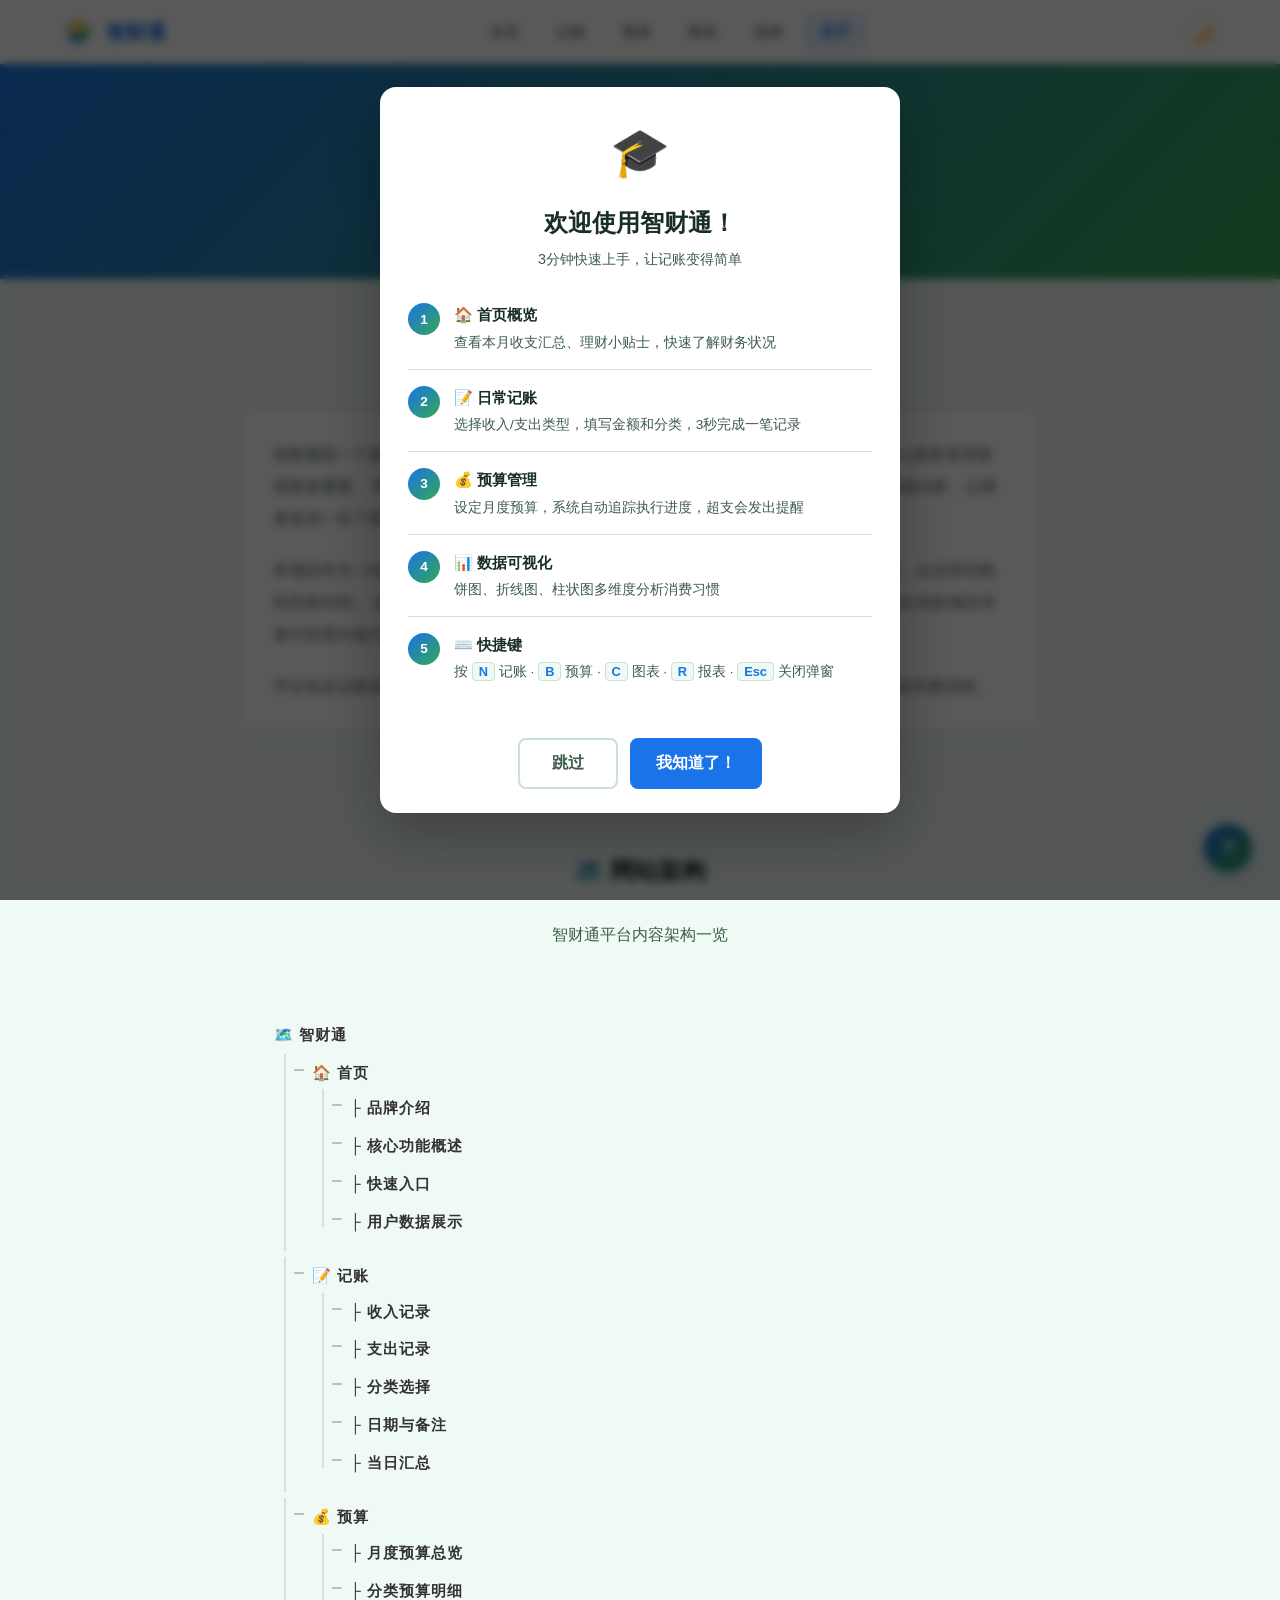
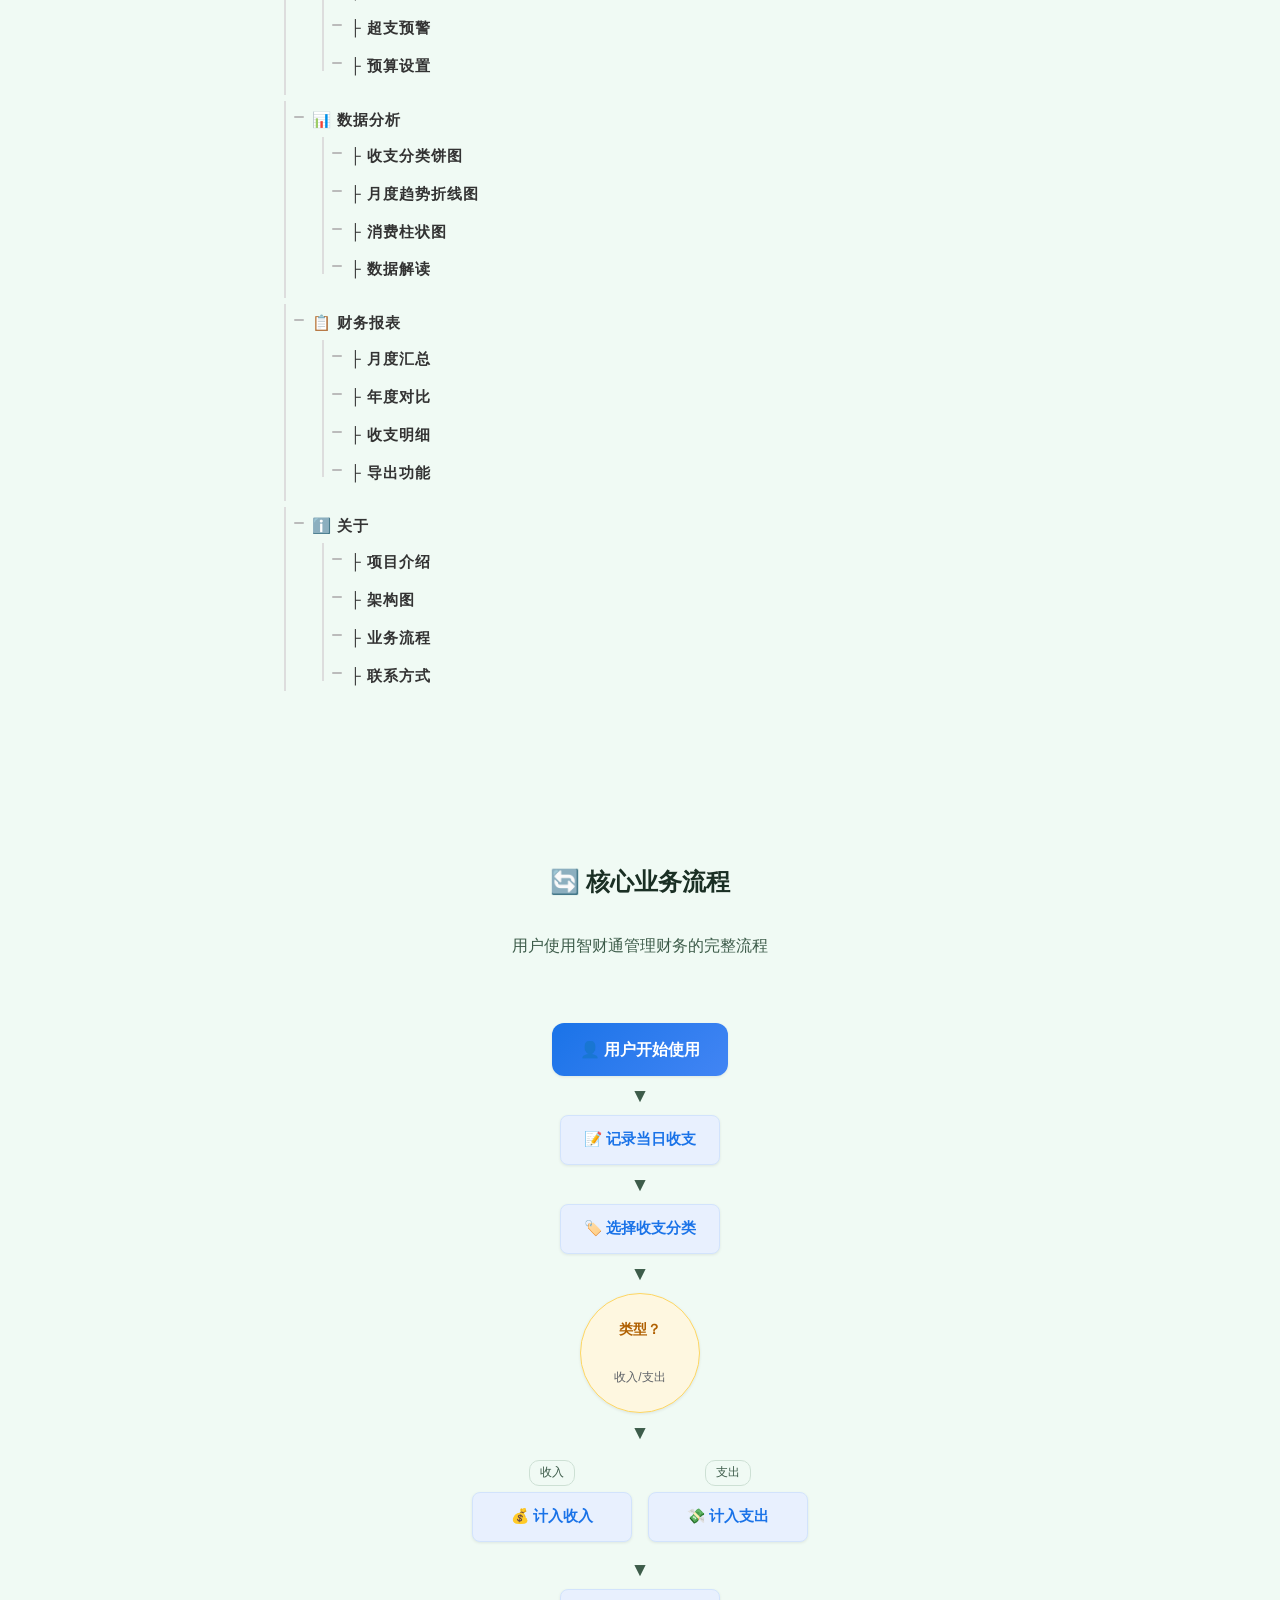
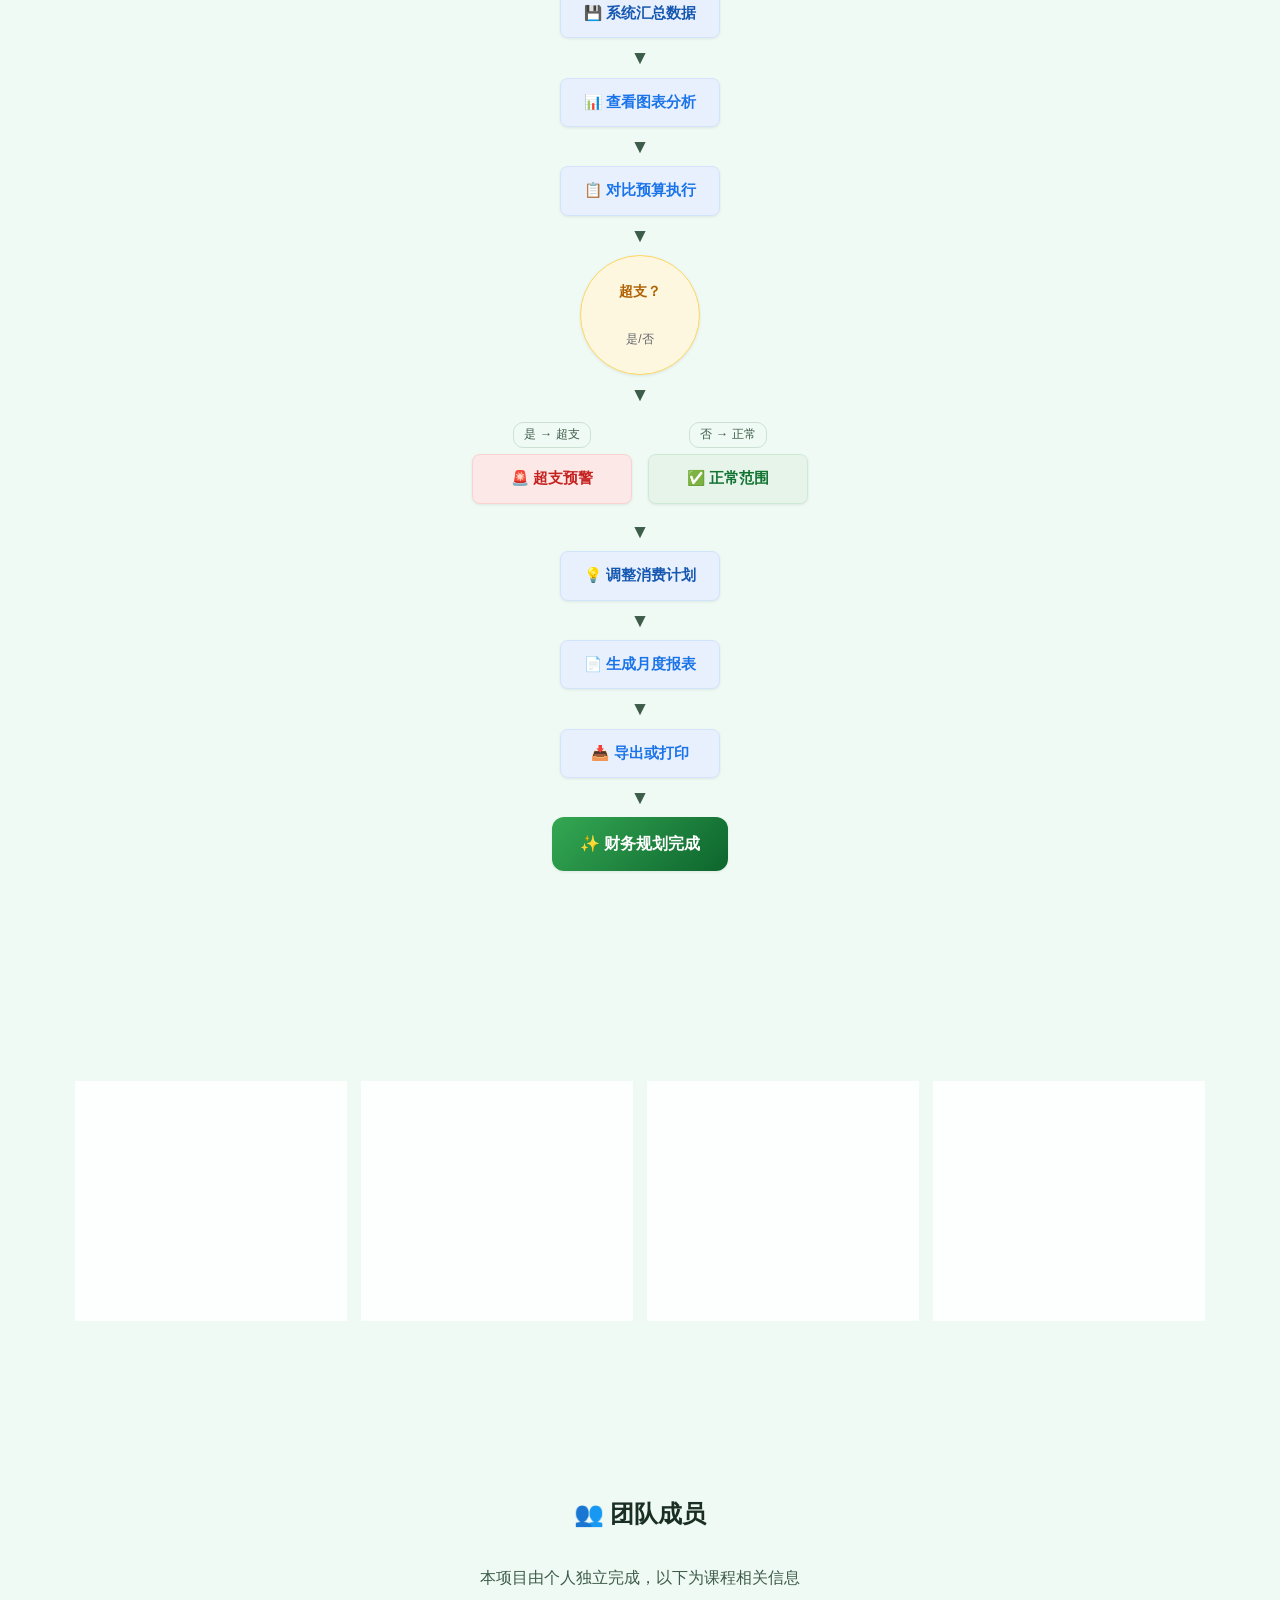
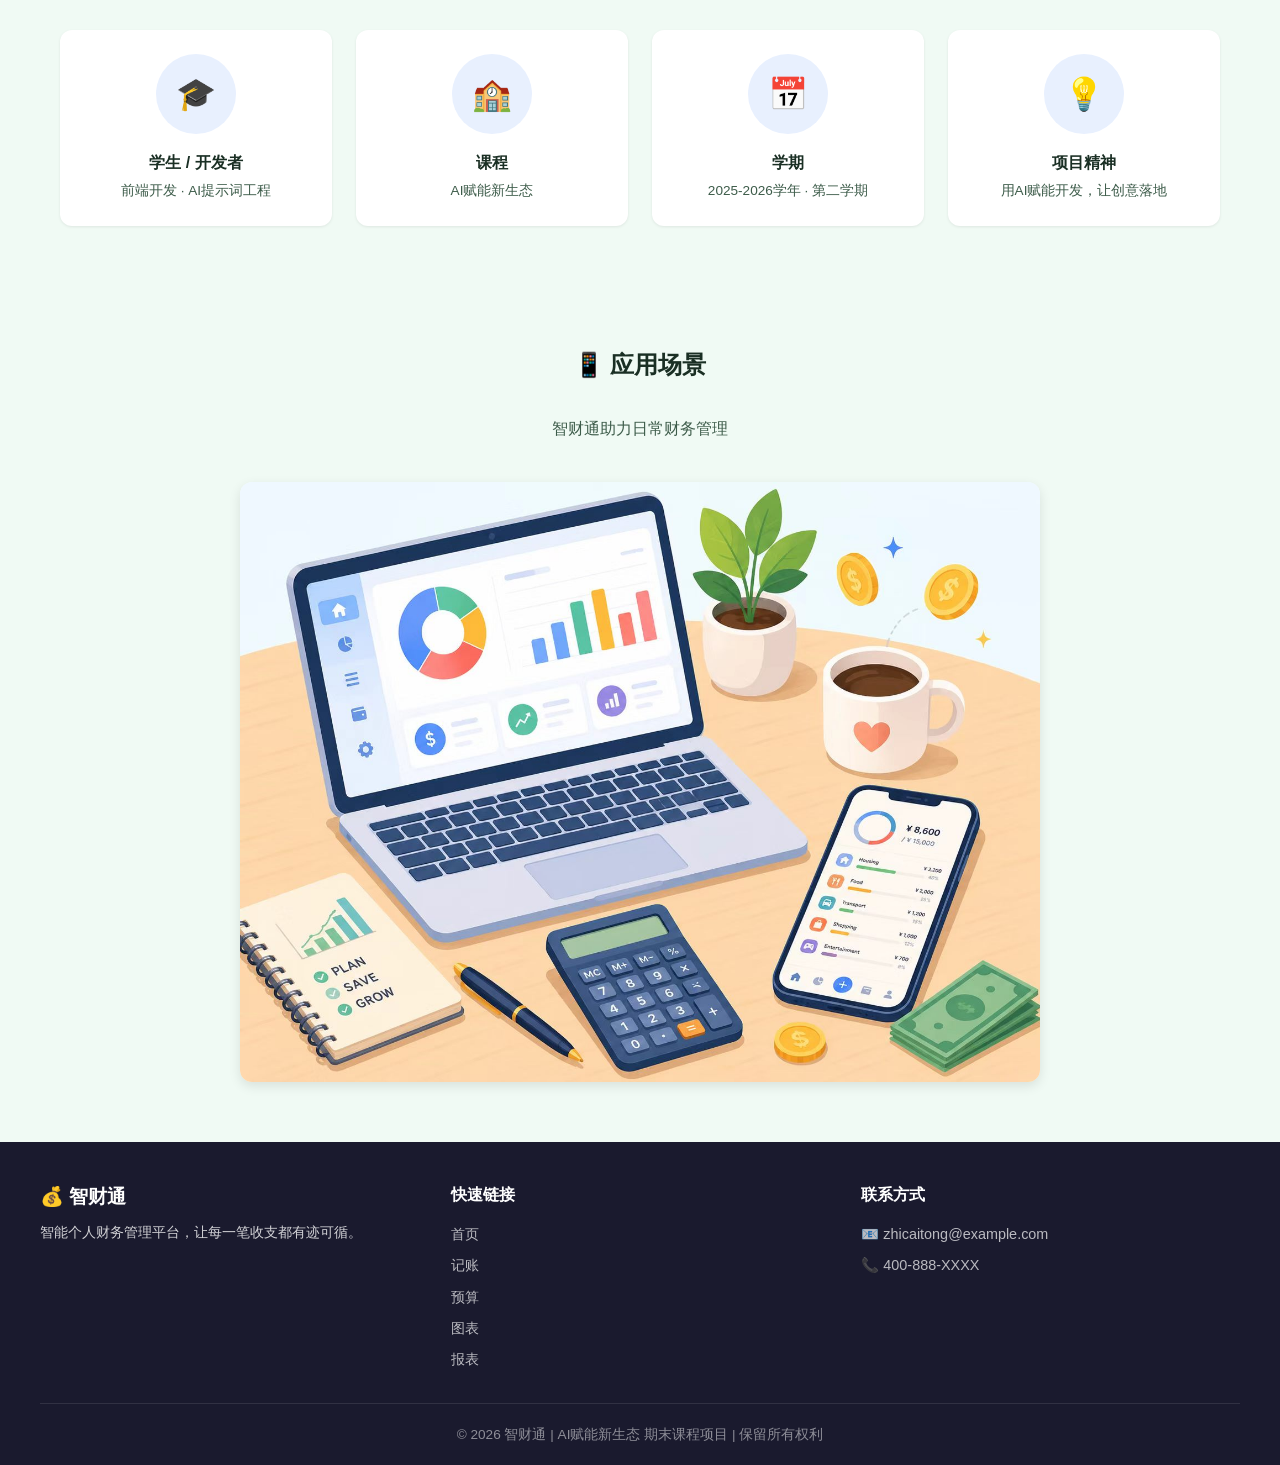
==== commit c855c1c8: "移除Service Worker，彻底解决手机加载卡死问题" ====
--- a/about.html
+++ b/about.html
@@ -1,7 +1,7 @@
 <!DOCTYPE html>
 <html lang="zh-CN">
 <head>
-  <meta charset="UTF-8">
+<meta charset="UTF-8">
   <meta name="viewport" content="width=device-width, initial-scale=1.0, maximum-scale=1.0, user-scalable=no">
   <link rel="manifest" href="manifest.json">
   <meta name="theme-color" content="#1a73e8">
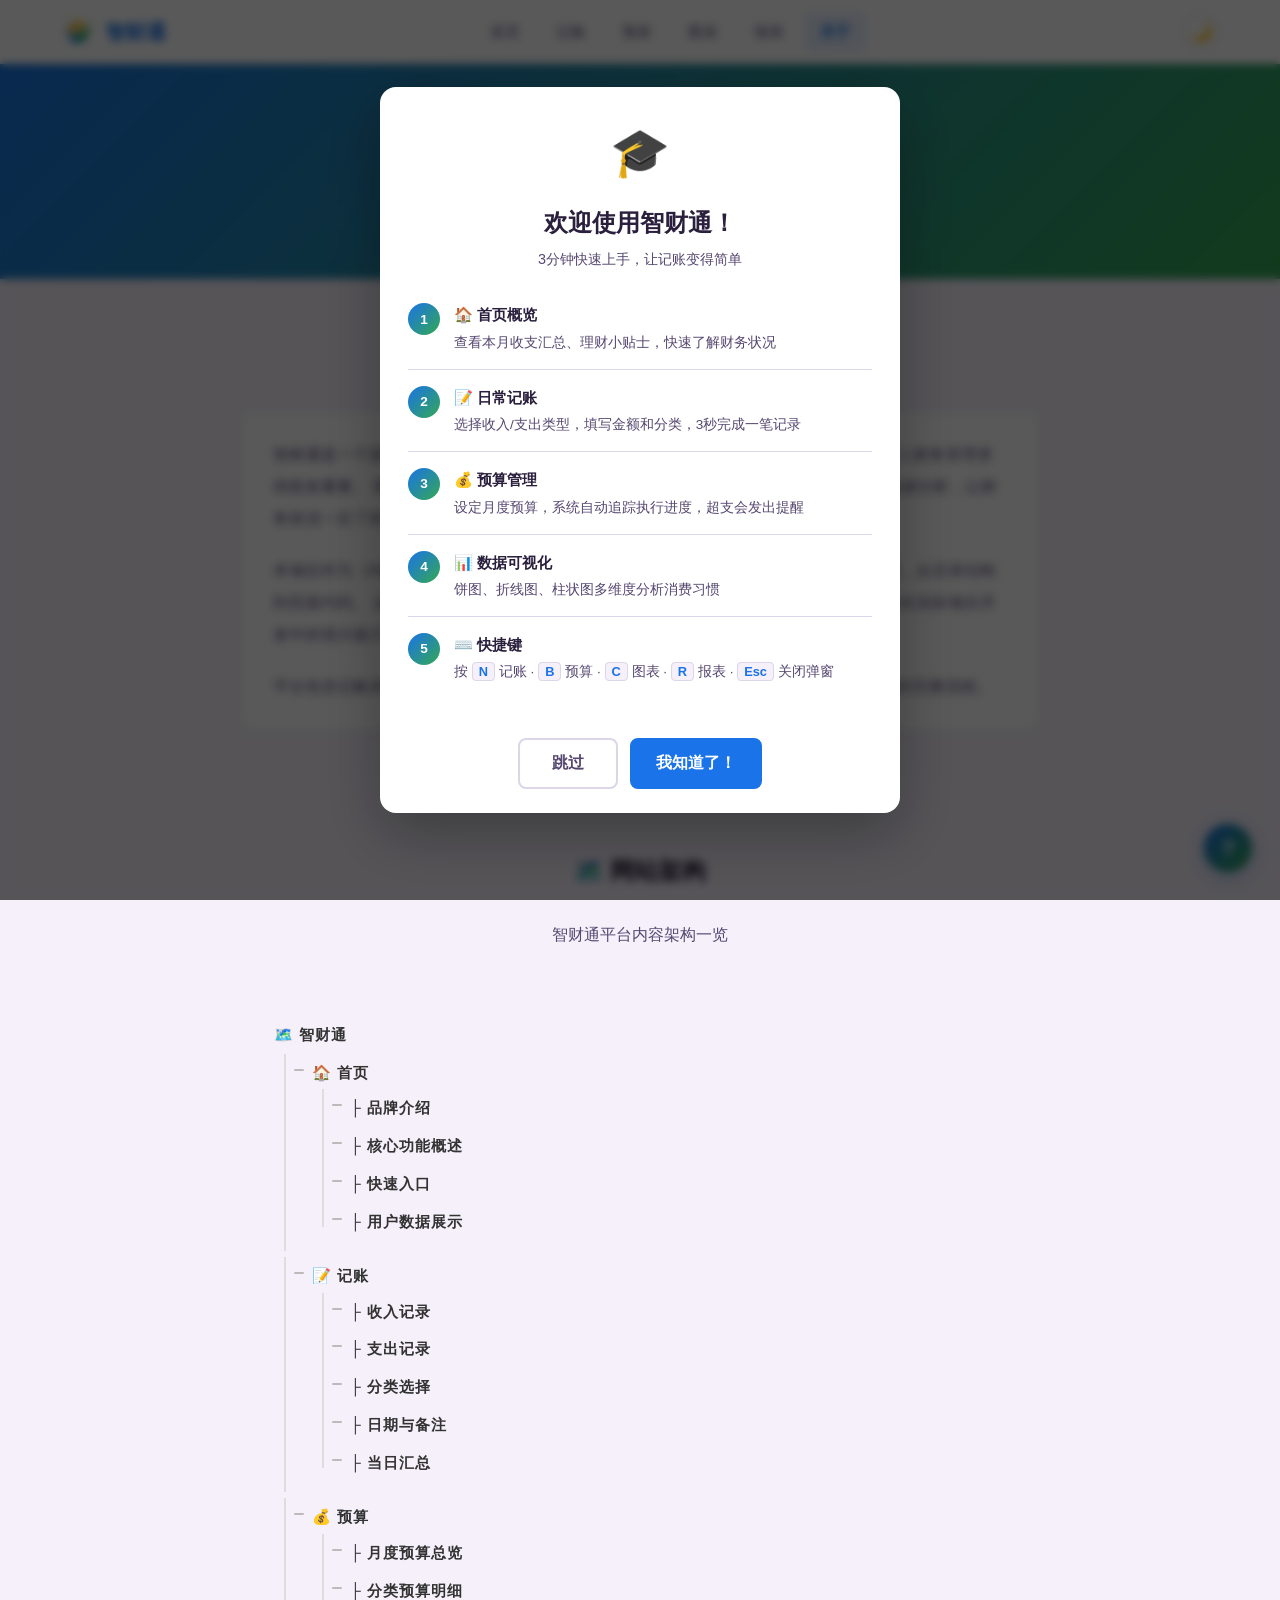
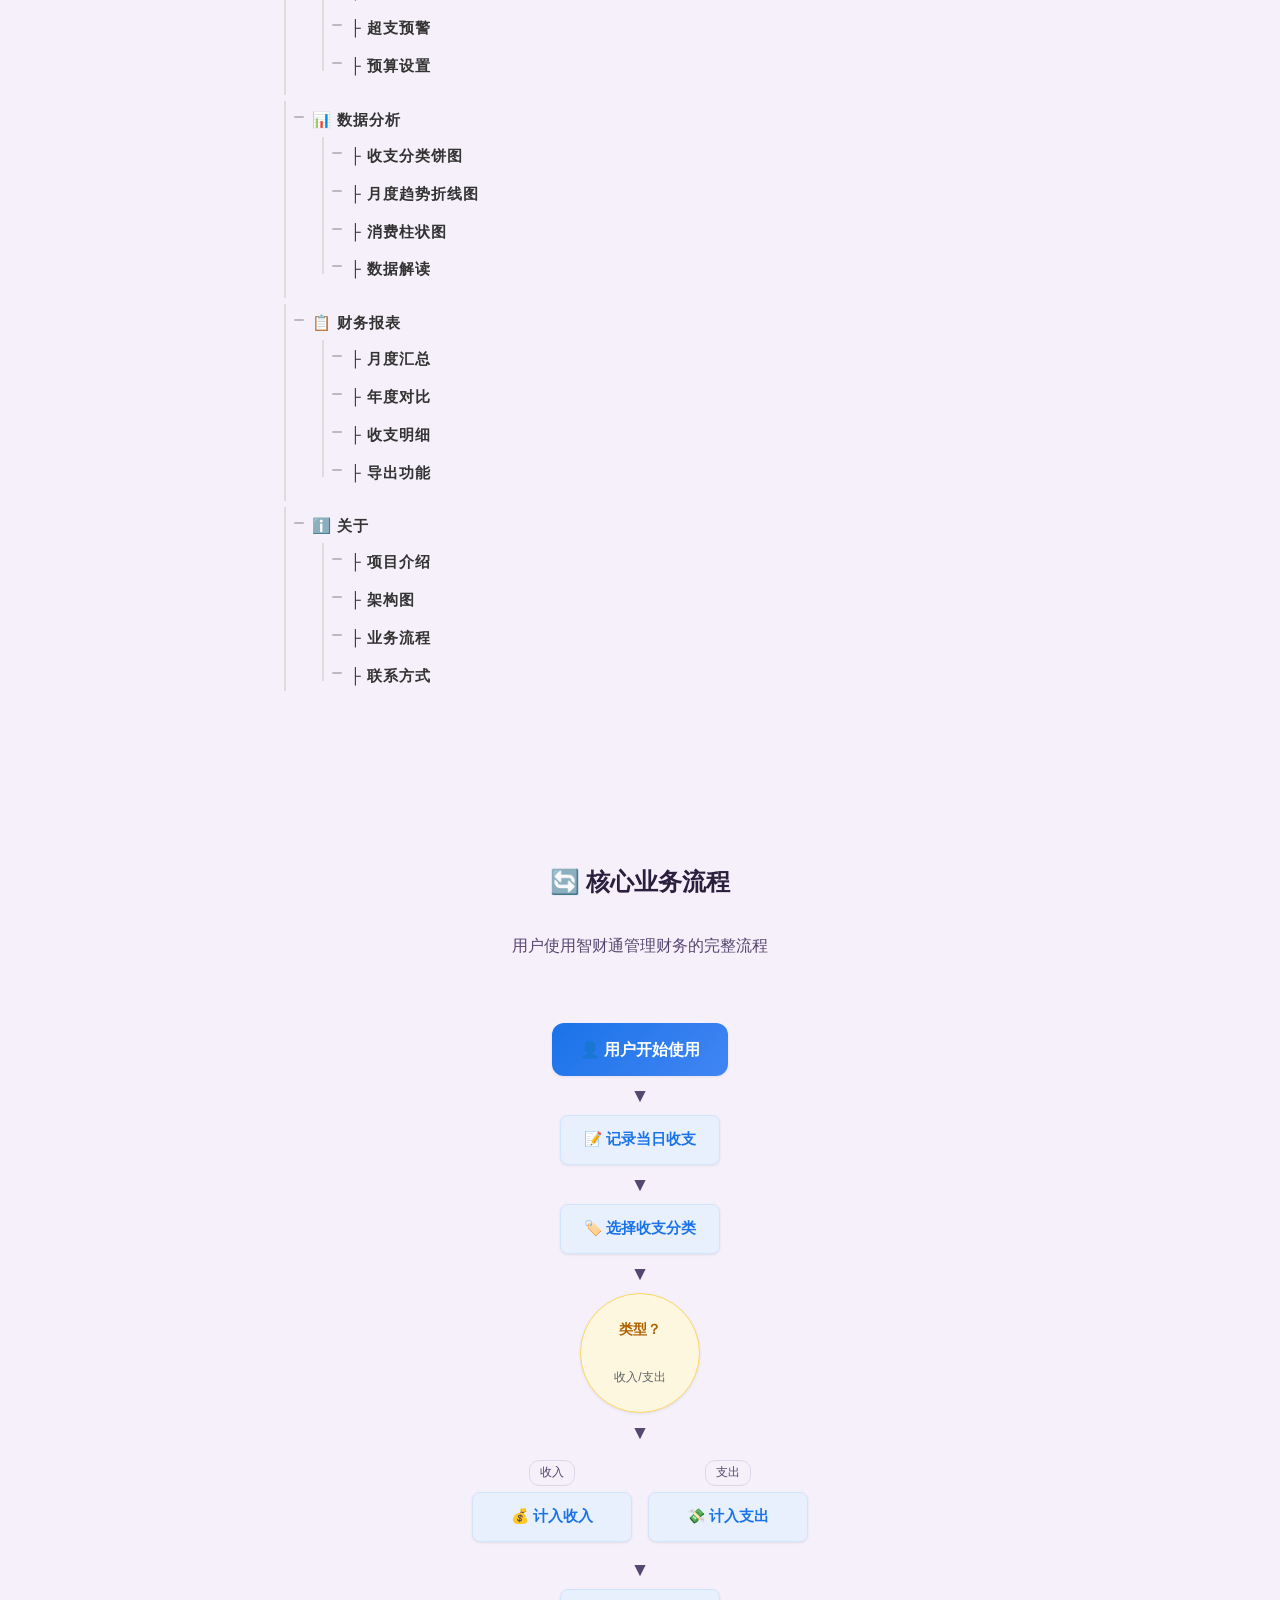
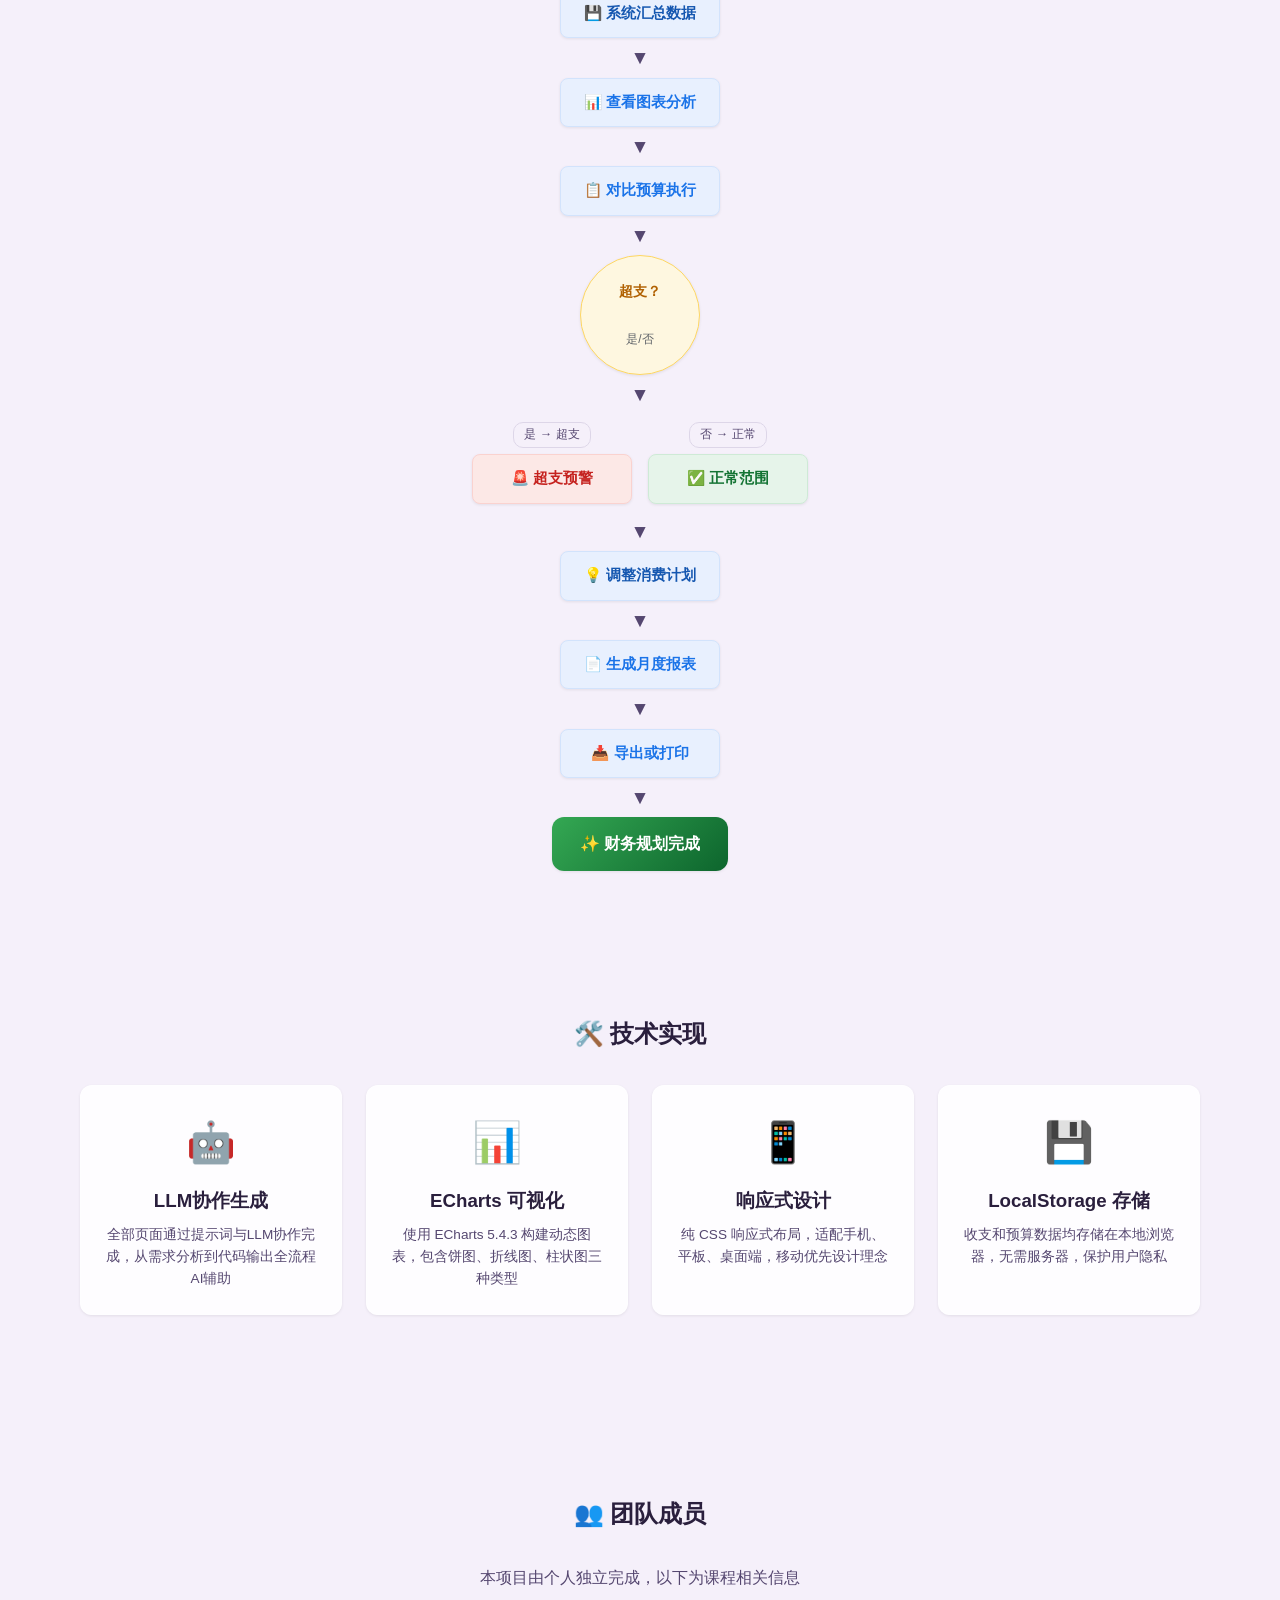
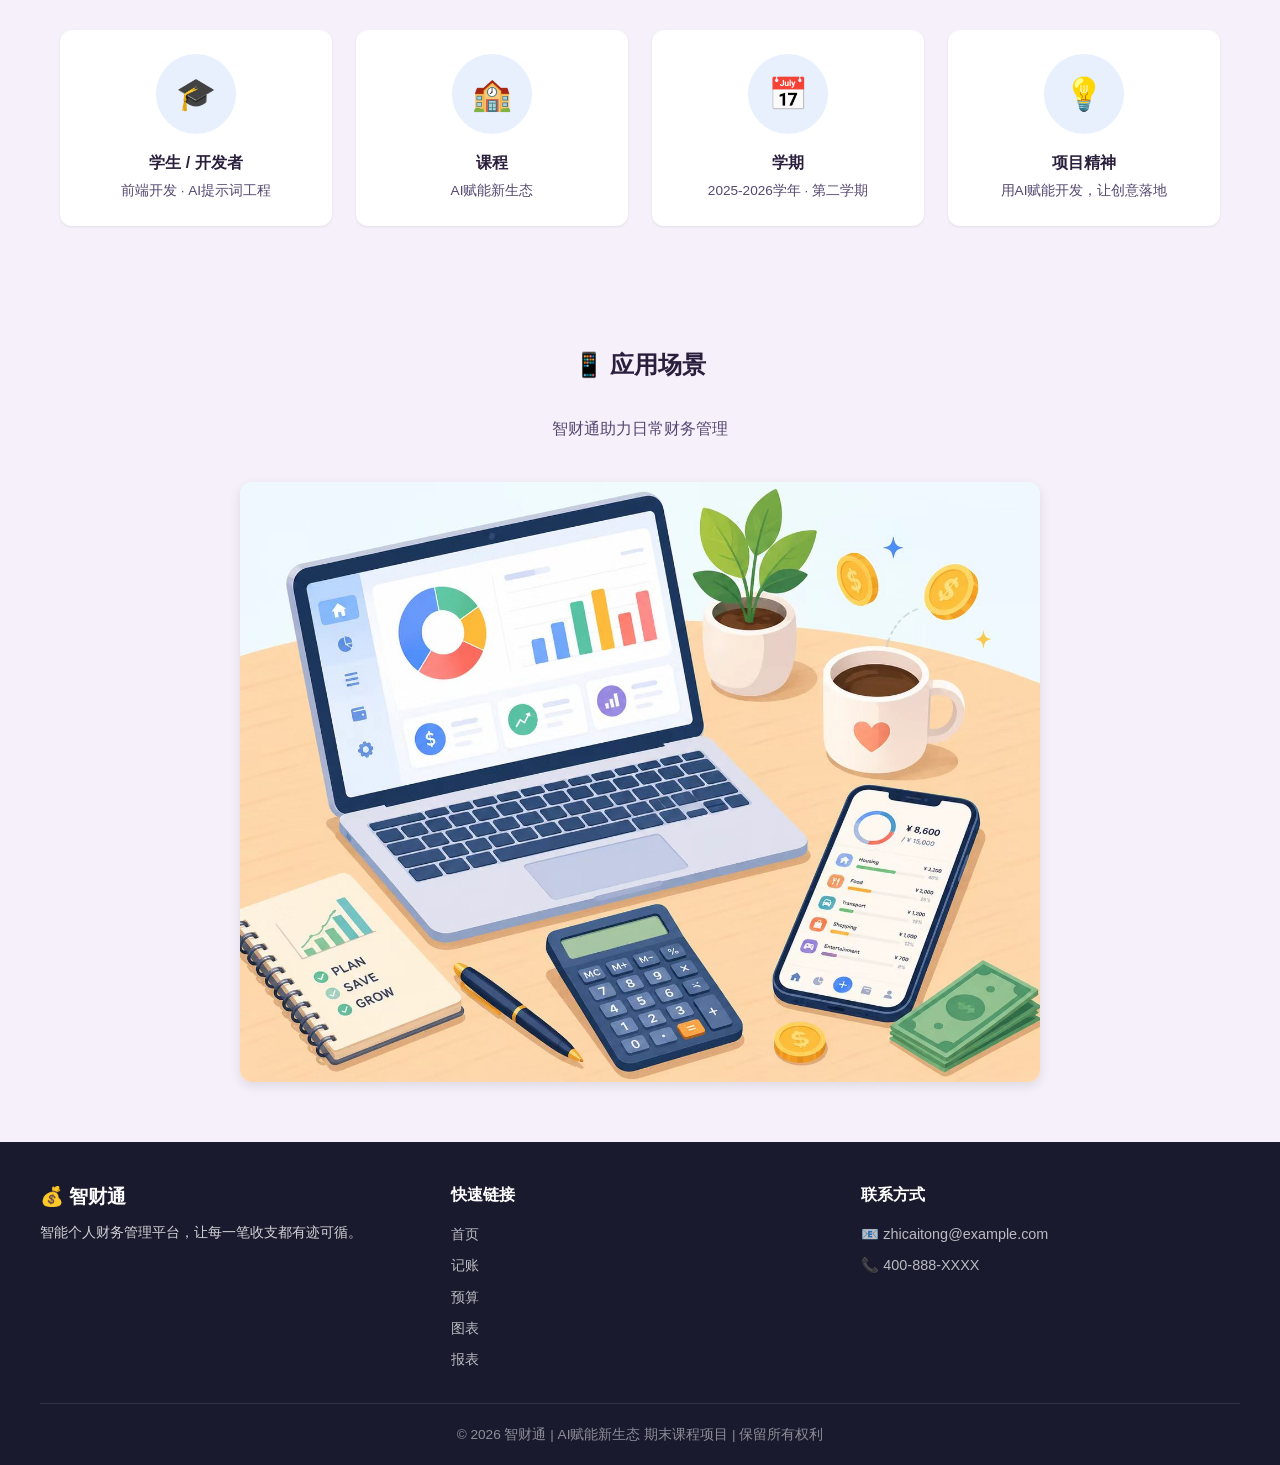
==== commit 49aef675: "fix: 移动端全面优化 - ECharts国内CDN+底部导航栏修复+UI深度适配" ====
--- a/about.html
+++ b/about.html
@@ -11,7 +11,7 @@
   <link rel="apple-touch-icon" href="images/logo.jpg">
   <title>关于 - 智财通</title>
   <link rel="stylesheet" href="css/style.css">
-  <link rel="stylesheet" href="https://cdnjs.cloudflare.com/ajax/libs/font-awesome/4.7.0/css/font-awesome.min.css">
+  <link rel="stylesheet" href="https://cdn.bootcdn.net/ajax/libs/font-awesome/4.7.0/css/font-awesome.min.css">
 </head>
 <body>
   <!-- 导航栏 -->
--- a/css/style.css
+++ b/css/style.css
@@ -2163,3 +2163,280 @@
   user-select: text;
 }
 
+
+
+/* ============================================
+   H5 移动端深度UI优化 v2
+   ============================================ */
+
+/* 页脚在移动端大幅简化或隐藏（有底部导航就够了）*/
+@media (max-width: 767px) {
+  .footer {
+    padding: 20px 16px 80px !important; /* 底部留出导航栏空间 */
+  }
+
+  .footer__grid {
+    gap: 16px !important;
+  }
+
+  .footer__desc,
+  .footer__title:nth-child(n+2),
+  .footer__links:nth-child(n+2) {
+    display: none !important;
+  }
+
+  /* 图表容器优化 */
+  .chart-container {
+    padding: 12px !important;
+    border-radius: 12px !important;
+  }
+
+  /* Tab按钮在移动端更紧凑 */
+  .tab-btn {
+    padding: 8px 14px !important;
+    font-size: 0.85rem !important;
+  }
+
+  /* 报表页卡片优化 */
+  .report-cards {
+    gap: 10px !important;
+    margin-bottom: 16px !important;
+  }
+
+  .report-card {
+    padding: 14px !important;
+  }
+
+  .report-card__value {
+    font-size: 1.3rem !important;
+  }
+
+  /* 数据表格横向滚动优化 */
+  .table-wrapper {
+    overflow-x: auto !important;
+    -webkit-overflow-scrolling: touch !important;
+  }
+
+  .data-table {
+    min-width: 500px !important;
+  }
+
+  .data-table th,
+  .data-table td {
+    padding: 10px 8px !important;
+    font-size: 0.82rem !important;
+  }
+
+  /* 页面标题区域紧凑化 */
+  .page-title {
+    font-size: 1.4rem !important;
+    margin-bottom: 4px !important;
+  }
+
+  .page-subtitle {
+    font-size: 0.85rem !important;
+    margin-bottom: 16px !important;
+  }
+
+  /* 卡片间距优化 */
+  .card {
+    margin-bottom: 14px !important;
+    border-radius: 12px !important;
+  }
+
+  .card__body {
+    padding: 16px !important;
+  }
+
+  /* 按钮组在移动端纵向排列 */
+  .chart-tabs {
+    flex-wrap: wrap !important;
+    justify-content: center !important;
+    gap: 6px !important;
+  }
+
+  /* 图表高度自适应 */
+  .chart-box {
+    height: 280px !important;
+  }
+
+  .report-chart-box {
+    height: 280px !important;
+  }
+
+  /* 导航栏在移动端固定定位 */
+  .navbar {
+    position: fixed !important;
+    top: 0;
+    left: 0;
+    right: 0;
+    z-index: 4000 !important;
+  }
+
+  /* 主内容区给导航栏留空间 */
+  main {
+    padding-top: 64px !important;
+  }
+
+  /* Hero区域在移动端隐藏背景图效果 */
+  .hero {
+    min-height: auto !important;
+    padding: 30px 16px !important;
+  }
+
+  .hero::after {
+    display: none !important;
+  }
+
+  /* 首页概览卡片网格 */
+  .home-stats {
+    gap: 10px !important;
+    margin-top: -16px !important;
+  }
+
+  .home-stat-card {
+    padding: 14px 10px !important;
+  }
+
+  .home-stat-card__value {
+    font-size: 1.15rem !important;
+  }
+
+  /* 小贴士区域 */
+  #daily-tip-home,
+  #daily-tip-chart,
+  #daily-tip-report {
+    margin-top: 16px !important;
+    margin-bottom: 12px !important;
+  }
+
+  .daily-tip {
+    padding: 12px 14px !important;
+    border-radius: 10px !important;
+    font-size: 0.84rem !important;
+  }
+
+  /* 快捷操作按钮组 */
+  main > .page-section > div[style*="text-align: center"] {
+    display: flex !important;
+    flex-direction: column !important;
+    gap: 10px !important;
+    align-items: stretch !important;
+  }
+
+  main > .page-section > div[style*="text-align: center"] .btn {
+    width: 100% !important;
+    text-align: center !important;
+    justify-content: center !important;
+  }
+
+  /* 月度选择器居中 */
+  div[style*="display: flex"][style*="justify-content: center"] {
+    max-width: 100% !important;
+  }
+
+  /* 关于页面移动端优化 */
+  .about-hero {
+    padding: 24px 16px !important;
+  }
+
+  .about-team {
+    grid-template-columns: 1fr !important;
+    gap: 12px !important;
+  }
+
+  .about-team__member {
+    text-align: center !important;
+  }
+
+  /* 记录列表项 */
+  .record-item {
+    padding: 12px !important;
+  }
+
+  /* 预算卡片 */
+  .budget-category-item {
+    padding: 12px !important;
+  }
+
+  /* Modal 弹窗移动端优化 */
+  .modal__dialog {
+    max-height: 85vh !important;
+    margin: 40px auto !important;
+    width: 92% !important;
+  }
+
+  /* Toast通知 */
+  .toast {
+    left: 50% !important;
+    transform: translateX(-50%) !important;
+    bottom: 80px !important;
+    width: auto !important;
+    max-width: 80% !important;
+  }
+
+  /* 数据解读卡片文字缩小 */
+  .card__body p[style*="margin-bottom"] {
+    font-size: 0.83rem !important;
+    line-height: 1.6 !important;
+    margin-bottom: 8px !important;
+  }
+}
+
+/* 超小屏适配（iPhone SE等）*/
+@media (max-width: 374px) {
+  .tab-btn {
+    padding: 6px 10px !important;
+    font-size: 0.78rem !important;
+  }
+
+  .mobile-nav__label {
+    font-size: 0.58rem !important;
+  }
+
+  .mobile-nav__icon {
+    font-size: 1.1rem !important;
+  }
+
+  .chart-box {
+    height: 240px !important;
+  }
+
+  .report-chart-box {
+    height: 240px !important;
+  }
+
+  .page-title {
+    font-size: 1.25rem !important;
+  }
+}
+
+/* 横屏模式提醒 */
+@media (max-width: 767px) and (orientation: landscape) {
+  .mobile-nav {
+    position: fixed !important;
+    bottom: auto !important;
+    top: 0 !important;
+    padding: 4px !important;
+    height: 44px !important;
+    align-items: center !important;
+  }
+
+  .mobile-nav__item {
+    padding: 2px 4px !important;
+    flex-direction: row !important;
+    gap: 3px !important;
+  }
+
+  .mobile-nav__icon {
+    font-size: 1rem !important;
+  }
+
+  .mobile-nav__label {
+    font-size: 0.65rem !important;
+  }
+
+  main {
+    padding-top: 108px !important; /* 64(nav) + 44(mobile-nav) */
+  }
+}
